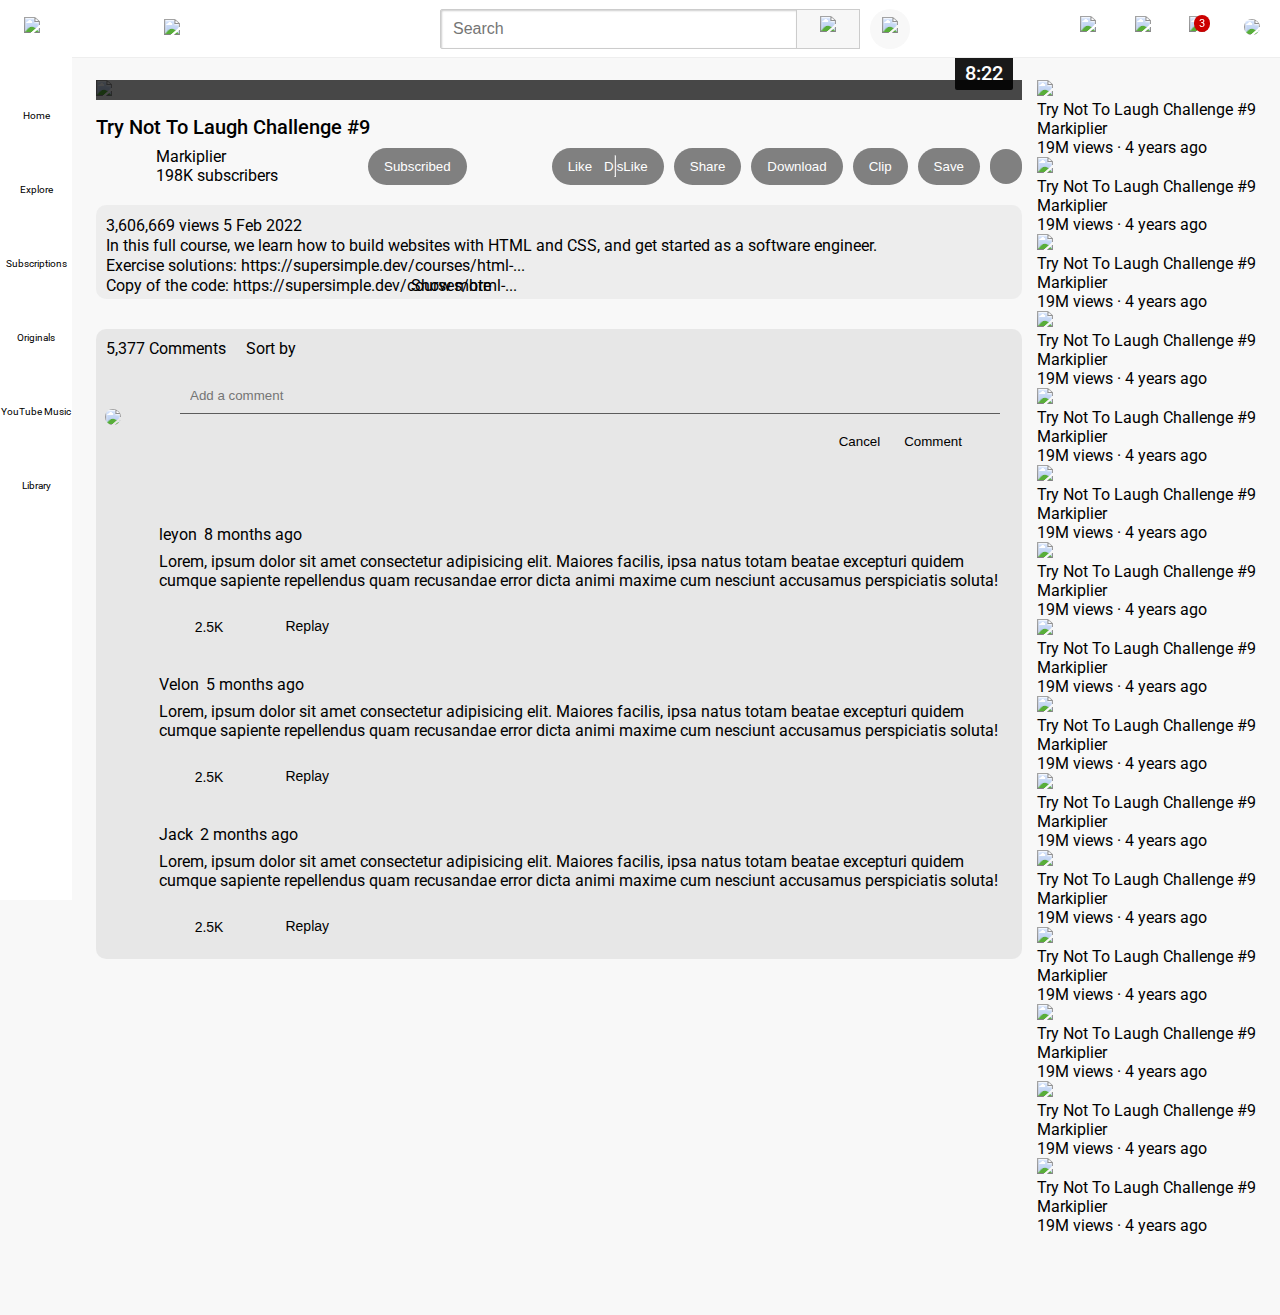
==== video_page.html @ d3996121 "Update video_page.html" ====
<!DOCTYPE html>
<html lang="en">
<head>
    <meta charset="UTF-8">
    <meta http-equiv="X-UA-Compatible" content="IE=edge">
    <meta name="viewport" content="width=device-width, initial-scale=1.0">
    <title>Video Page</title>
    <link rel="preconnect" href="https://fonts.googleapis.com">
    <link rel="preconnect" href="https://fonts.gstatic.com" crossorigin>
    <link href="https://fonts.googleapis.com/css2?family=Indie+Flower&family=Roboto:ital,wght@0,400;0,500;1,700&display=swap" 
    rel="stylesheet">
    <link rel="stylesheet" href="styles/header.css">
    <link rel="stylesheet" href="styles/general.css">
    <link rel="stylesheet" href="styles/sidebar.css">
    <link rel="stylesheet" href="styles/videopage.css">
    <link rel="stylesheet" href="styles/videoPageComments.css">
    <link rel="stylesheet" href="styles/videoPagerightSection.css">
    <link rel="stylesheet" href="https://cdnjs.cloudflare.com/ajax/libs/font-awesome/6.3.0/css/all.min.css" integrity="sha512-SzlrxWUlpfuzQ+pcUCosxcglQRNAq/DZjVsC0lE40xsADsfeQoEypE+enwcOiGjk/bSuGGKHEyjSoQ1zVisanQ=="
     crossorigin="anonymous" referrerpolicy="no-referrer" />

</head>
<body>
        <!-- start header -->
        <header class="header">
            <div class="right-section">
                <img class="hamburger-menu" src="icons/hamburger-menu.svg">
                <a href="youtube.html"><img class="youtube-logo" src="icons/youtube-logo.svg"></a>
            </div>
            <div class="middel-section">
                <input class="search-bar" type="text" placeholder="Search">
            <button class="search-btn">
                <img class="search-icon" src="icons/search.svg">
            <div class="tooltip">Search</div>
            </button>
            <button class="voice-search-btn"><img class="voice-search-icon" src="icons/voice-search-icon.svg">
                <div class="tooltip">Search with your voice</div>
            </button>
            </div>
            <div class="right-section">
                <div class="upload-icon-container">
                    <img class="upload-icon" src="icons/upload.svg">
                    <div class="tooltip">Create</div>
                </div>
                <div class="youtube-apps-icon-container">
                    <img class="youtube-apps-icon" src="icons/youtube-apps.svg">
                    <div class="tooltip">YouTube apps</div>
                </div>
                <div class="notifications-icon-container">
                    <img class="notifications-icon" src="icons/notifications.svg">
                    <div class="tooltip">Notifications</div>
                    <div class="notifications-count">3</div>
                </div>
                <div class="current-user-picture-container">
                    <img class="current-user-picture" src="channel-pictures/my-channel.jpeg">
                </div>
            </div>
    
        </header>
        <!-- end header -->
    
        <!-- start sidebar nav-->
        <nav class="sidebar">
            <div class="sidebar-link">
                <img src="icons/home.svg" alt="">
                <div>Home</div>
            </div>
            <div class="sidebar-link">
                <img src="icons/explore.svg" alt="">
                <div>Explore</div>
    
            </div>
            <div class="sidebar-link">
                <img src="icons/subscriptions.svg" alt="">
                <div>Subscriptions</div>
    
            </div>
            <div class="sidebar-link">
                <img src="icons/originals.svg" alt="">
                <div>Originals</div>
    
            </div>
            <div class="sidebar-link">
                <img src="icons/youtube-music.svg" alt="">
                <div>YouTube Music</div>
    
            </div>
            <div class="sidebar-link">
                <img src="icons/library.svg" alt="">
                <div>Library</div>
    
            </div>
        </nav>
        <!-- end sidebar nav -->
    
    <!-- Main section -->
      <main>
          <section class="video-flex">
            <div class="video-view">
                <div class="video-thumbnail-row">
                    <div class="thumbnail-pic">
                        <img class="video-thumbnail" src="thumbnails/thumbnail-2.webp">
                        <div class="video-play">
                            <i class="fa fa-play-circle"></i>
                        </div>
                    </div>
                    <div class="video-time">
                        8:22   
                    </div>
     
                </div>

                <div class="video-title">
                    Try Not To Laugh Challenge #9
                </div>
                <div class="container-channel-user">
                    <div class="video-info-flex">
                        <div class="channel-pic">
                            <img class="profile-pic" src="channel-pictures/channel-2.jpeg" alt="">
                        </div>
                        <div class="video-info">
                            <p class="channel-name">Markiplier</p>
                            <p class="video-author">198K subscribers</p>
                        </div>
                        <div class="subscribe-btn">
                            <button><i class="fa-solid fa-bell"></i> Subscribed</button>
                        </div>    
                    </div>
                    <div class="actions">
                        <div class="icon-like-dislike">
                            <button><i class="fa fa-thumbs-up" aria-hidden="true"></i> Like</button>
                            <hr class="line-top">
                            <button><i class="fa fa-thumbs-down" aria-hidden="true"></i> DisLike</button>
                        </div>
                       
                        <div class="icon-share">
                            <button><i class="fas fa-share"></i> Share</button>
                        </div>
                       
                        <div class="icon-download">
                            <button><i class="fas fa-download"></i> Download</button>
                        </div>
                        <div class="icon-clip">
                            <button><i class="fa fa-scissors"></i> Clip</button>
                        </div>
                        <div class="icon-save">
                            <button><i class="fas fa-bars"></i> Save</button>
                        </div>
                        <div class="icon-list">
                            <button><i class="fa-solid fa-ellipsis"></i> </button>
                        </div>
                       
                    </div>
                </div>

                <div class="video-description">
                   <p>3,606,669 views 5 Feb 2022</p> 
                   <p>
                    In this full course, we learn how to build websites with HTML and CSS, and get started as a software engineer.
                   </p>
                   <p>
                    Exercise solutions: https://supersimple.dev/courses/html-...
                   </p>
                   <p>
                    Copy of the code: https://supersimple.dev/courses/html-...
                   </p>
                   <p>
                    HTML and CSS reference: https://supersimple.dev/html
                   </p>
                   <div class="show-more"> 
                        Show more
                   </div>
                </div>


                <div class="comment-container">
                    <div class="top-section">
                        <p>5,377 Comments</p>
                        <p><i class="fa fa-bars"></i> Sort by</p>
                    </div>

                    <div class="main-section">
                        <div class="post-comment">
                            <div class="user-pic">
                                <img class="profile-pic-comment" src="channel-pictures/my-channel.jpeg">
                            </div>
                            <div class="input-comment">
                                <input class="text-input-comment" type="text" placeholder="Add a comment">
                                <div class="btn-below">
                                    <div>
                                        <i class="fa fa-smile"></i>
                                    </div>
                                    <div>
                                        <button class="btn-cancel-comment">Cancel</button>
                                        <button class="btn-post-comment">Comment</button>
                                    </div>
                                    
                                </div>
                            </div>
                        </div>
                    </div>

                    <div class="users-comment-container">
                        <div class="user-comment">
                            <div class="user-picture-comment">
                                    <img class="user-pic-comment" src="channel-pictures/channel-1.jpeg" alt="">
                            </div>
                            <div class="container-user-comment">
                                    <div class="user-account">
                                        <p>leyon</p>
                                        <p>8 months ago</p>
                                    
                                    </div>
                                    <div class="icon-list-comment">
                                        <i class="fa-solid fa-ellipsis-vertical"></i>
                                    </div>
                                    <div class="comment">
                                        <p>Lorem, ipsum dolor sit amet consectetur adipisicing elit. Maiores facilis, ipsa natus 
                            totam beatae excepturi quidem cumque sapiente repellendus quam recusandae error dicta animi maxime cum nesciunt accusamus perspiciatis soluta!</p>
                                    </div>
                                       <div>
                                        <div class="actions-comment">
                                            <div class="icon-like-dislike-comment">
                                                <button><i class="fa fa-thumbs-up" aria-hidden="true"></i> 2.5K</button>
                                                <button><i class="fa fa-thumbs-down" aria-hidden="true"></i></button>
                                            </div>
                                           
                                            <div class="icon-replay-comment">
                                                <button>Replay</button>
                                            </div>
                                           
                                        </div>
                                       </div>     
                         
                            </div>
                        </div>



                        <div class="user-comment">
                            <div class="user-picture-comment">
                                    <img class="user-pic-comment" src="channel-pictures/channel-4.jpeg" alt="">
                            </div>
                            <div class="container-user-comment">
                                    <div class="user-account">
                                        <p>Velon</p>
                                        <p>5 months ago</p>
                                    </div>
                                    <div class="icon-list-comment">
                                        <i class="fa-solid fa-ellipsis-vertical"></i>
                                    </div>
                                    <div class="comment">
                                        <p>Lorem, ipsum dolor sit amet consectetur adipisicing elit. Maiores facilis, ipsa natus 
                            totam beatae excepturi quidem cumque sapiente repellendus quam recusandae error dicta animi maxime cum nesciunt accusamus perspiciatis soluta!</p>
                                    </div>
                                       
                                        <div class="actions-comment">
                                            <div class="icon-like-dislike-comment">
                                                <button><i class="fa fa-thumbs-up" aria-hidden="true"></i> 2.5K</button>
                                                <button><i class="fa fa-thumbs-down" aria-hidden="true"></i></button>
                                            </div>
                                           
                                            <div class="icon-replay-comment">
                                                <button>Replay</button>
                                            </div>
                                           
                                        </div>
                                           
                                       
                            </div>
                        </div>





                        <div class="user-comment">
                            <div class="user-picture-comment">
                                    <img class="user-pic-comment" src="channel-pictures/channel-5.jpeg" alt="">
                            </div>
                            <div class="container-user-comment">
                                    <div class="user-account">
                                        <p>Jack</p>
                                        <p>2 months ago</p>
                                    </div>
                                    <div class="icon-list-comment">
                                        <i class="fa-solid fa-ellipsis-vertical"></i>
                                    </div>
                                    <div class="comment">
                                        <p>Lorem, ipsum dolor sit amet consectetur adipisicing elit. Maiores facilis, ipsa natus 
                            totam beatae excepturi quidem cumque sapiente repellendus quam recusandae error dicta animi maxime cum nesciunt accusamus perspiciatis soluta!</p>
                                    </div>
                                       <div>
                                        <div class="actions-comment">
                                            <div class="icon-like-dislike-comment">
                                                <button><i class="fa fa-thumbs-up" aria-hidden="true"></i> 2.5K</button>
                                                <button><i class="fa fa-thumbs-down" aria-hidden="true"></i></button>
                                            </div>
                                           
                                            <div class="icon-replay-comment">
                                                <button>Replay</button>
                                            </div>
                                           
                                        </div>
                                       </div>     
                         
                            </div>
                        </div>
                    </div>

                </div>






            </div>

            <!-- right Section -->
            <div class="right-section-video">
                <div class="row">
                    <div class="thumbnails-video">
                        <img src="thumbnails/thumbnail-1.webp" >
                    </div>
                    <div class="video-info-right">
                        <p class="video-title-right">Try Not To Laugh Challenge #9</p>
                        <p class="video-author-right">Markiplier</p>
                        <p class="video-stats-right">19M views &#183 4 years ago</p>
                    </div>
                    <div class="icon-right">
                        <i class="fa-solid fa-ellipsis-vertical"></i>
                    </div>
                </div>

                <div class="row">
                    <div class="thumbnails-video">
                        <img src="thumbnails/thumbnail-2.webp" >
                    </div>
                    <div class="video-info-right">
                        <p class="video-title-right">Try Not To Laugh Challenge #9</p>
                        <p class="video-author-right">Markiplier</p>
                        <p class="video-stats-right">19M views &#183 4 years ago</p>
                    </div>
                    <div class="icon-right">
                        <i class="fa-solid fa-ellipsis-vertical"></i>
                    </div>
                </div>

                <div class="row">
                    <div class="thumbnails-video">
                        <img src="thumbnails/thumbnail-5.webp" >
                    </div>
                    <div class="video-info-right">
                        <p class="video-title-right">Try Not To Laugh Challenge #9</p>
                        <p class="video-author-right">Markiplier</p>
                        <p class="video-stats-right">19M views &#183 4 years ago</p>
                    </div>
                    <div class="icon-right">
                        <i class="fa-solid fa-ellipsis-vertical"></i>
                    </div>
                </div>


                <div class="row">
                    <div class="thumbnails-video">
                        <img src="thumbnails/thumbnail-4.webp" >
                    </div>
                    <div class="video-info-right">
                        <p class="video-title-right">Try Not To Laugh Challenge #9</p>
                        <p class="video-author-right">Markiplier</p>
                        <p class="video-stats-right">19M views &#183 4 years ago</p>
                    </div>
                    <div class="icon-right">
                        <i class="fa-solid fa-ellipsis-vertical"></i>
                    </div>
                </div>

                <div class="row">
                    <div class="thumbnails-video">
                        <img src="thumbnails/thumbnail-6.webp" >
                    </div>
                    <div class="video-info-right">
                        <p class="video-title-right">Try Not To Laugh Challenge #9</p>
                        <p class="video-author-right">Markiplier</p>
                        <p class="video-stats-right">19M views &#183 4 years ago</p>
                    </div>
                    <div class="icon-right">
                        <i class="fa-solid fa-ellipsis-vertical"></i>
                    </div>
                </div>

                <div class="row">
                    <div class="thumbnails-video">
                        <img src="thumbnails/thumbnail-2.webp" >
                    </div>
                    <div class="video-info-right">
                        <p class="video-title-right">Try Not To Laugh Challenge #9</p>
                        <p class="video-author-right">Markiplier</p>
                        <p class="video-stats-right">19M views &#183 4 years ago</p>
                    </div>
                    <div class="icon-right">
                        <i class="fa-solid fa-ellipsis-vertical"></i>
                    </div>
                </div>
                <div class="row">
                    <div class="thumbnails-video">
                        <img src="thumbnails/thumbnail-4.webp" >
                    </div>
                    <div class="video-info-right">
                        <p class="video-title-right">Try Not To Laugh Challenge #9</p>
                        <p class="video-author-right">Markiplier</p>
                        <p class="video-stats-right">19M views &#183 4 years ago</p>
                    </div>
                    <div class="icon-right">
                        <i class="fa-solid fa-ellipsis-vertical"></i>
                    </div>
                </div>

                <div class="row">
                    <div class="thumbnails-video">
                        <img src="thumbnails/thumbnail-2.webp" >
                    </div>
                    <div class="video-info-right">
                        <p class="video-title-right">Try Not To Laugh Challenge #9</p>
                        <p class="video-author-right">Markiplier</p>
                        <p class="video-stats-right">19M views &#183 4 years ago</p>
                    </div>
                    <div class="icon-right">
                        <i class="fa-solid fa-ellipsis-vertical"></i>
                    </div>
                </div>

                <div class="row">
                    <div class="thumbnails-video">
                        <img src="thumbnails/thumbnail-6.webp" >
                    </div>
                    <div class="video-info-right">
                        <p class="video-title-right">Try Not To Laugh Challenge #9</p>
                        <p class="video-author-right">Markiplier</p>
                        <p class="video-stats-right">19M views &#183 4 years ago</p>
                    </div>
                    <div class="icon-right">
                        <i class="fa-solid fa-ellipsis-vertical"></i>
                    </div>
                </div>
                <div class="row">
                    <div class="thumbnails-video">
                        <img src="thumbnails/thumbnail-1.webp" >
                    </div>
                    <div class="video-info-right">
                        <p class="video-title-right">Try Not To Laugh Challenge #9</p>
                        <p class="video-author-right">Markiplier</p>
                        <p class="video-stats-right">19M views &#183 4 years ago</p>
                    </div>
                    <div class="icon-right">
                        <i class="fa-solid fa-ellipsis-vertical"></i>
                    </div>
                </div>

                <div class="row">
                    <div class="thumbnails-video">
                        <img src="thumbnails/thumbnail-2.webp" >
                    </div>
                    <div class="video-info-right">
                        <p class="video-title-right">Try Not To Laugh Challenge #9</p>
                        <p class="video-author-right">Markiplier</p>
                        <p class="video-stats-right">19M views &#183 4 years ago</p>
                    </div>
                    <div class="icon-right">
                        <i class="fa-solid fa-ellipsis-vertical"></i>
                    </div>
                </div>

                <div class="row">
                    <div class="thumbnails-video">
                        <img src="thumbnails/thumbnail-4.webp" >
                    </div>
                    <div class="video-info-right">
                        <p class="video-title-right">Try Not To Laugh Challenge #9</p>
                        <p class="video-author-right">Markiplier</p>
                        <p class="video-stats-right">19M views &#183 4 years ago</p>
                    </div>
                    <div class="icon-right">
                        <i class="fa-solid fa-ellipsis-vertical"></i>
                    </div>
                </div>
                <div class="row">
                    <div class="thumbnails-video">
                        <img src="thumbnails/thumbnail-1.webp" >
                    </div>
                    <div class="video-info-right">
                        <p class="video-title-right">Try Not To Laugh Challenge #9</p>
                        <p class="video-author-right">Markiplier</p>
                        <p class="video-stats-right">19M views &#183 4 years ago</p>
                    </div>
                    <div class="icon-right">
                        <i class="fa-solid fa-ellipsis-vertical"></i>
                    </div>
                </div>

                <div class="row">
                    <div class="thumbnails-video">
                        <img src="thumbnails/thumbnail-2.webp" >
                    </div>
                    <div class="video-info-right">
                        <p class="video-title-right">Try Not To Laugh Challenge #9</p>
                        <p class="video-author-right">Markiplier</p>
                        <p class="video-stats-right">19M views &#183 4 years ago</p>
                    </div>
                    <div class="icon-right">
                        <i class="fa-solid fa-ellipsis-vertical"></i>
                    </div>
                </div>

                <div class="row">
                    <div class="thumbnails-video">
                        <img src="thumbnails/thumbnail-6.webp" >
                    </div>
                    <div class="video-info-right">
                        <p class="video-title-right">Try Not To Laugh Challenge #9</p>
                        <p class="video-author-right">Markiplier</p>
                        <p class="video-stats-right">19M views &#183 4 years ago</p>
                    </div>
                    <div class="icon-right">
                        <i class="fa-solid fa-ellipsis-vertical"></i>
                    </div>
                </div>


            </div>
    
            </section>
      </main>
</body>
</html>
---- styles/header.css ----
.header{
    display: flex;
    flex-direction: row;
    justify-content: space-between;
    height: 57px;
    position: fixed;
    top: 0;
    left: 0;
    right: 0;
    background-color: white;
    border-bottom-width: 1px;
    border-bottom-style:solid;
    border-bottom-color:#eeeeee;
    z-index: 100;
}

.left-section{
    display: flex;
    align-items: center;
}

.middel-section{
  flex: 1; 
  margin-left: 70px;
  max-width: 470px;
  display: flex;
  align-items: center;
}

.search-bar{
  flex: 1;
  height: 36px;
  width: 0;
  padding-left: 12px;
  font-size: 16px;
  border: 1px solid #cccccc;
  border-top-left-radius: 2px;
  border-bottom-left-radius: 2px;
  box-shadow: inset 1px 1px 2px rgba(0, 0, 0, 0.2);
}
.search-bar:focus{
    outline: 1px solid #87acfa;
}
.search-bar::placeholder{
    font-size: 16px;
}
.search-icon{
    height: 26px; 
}

.search-btn{
    background-color: #f7f7f7;
    border: 1px solid #cccccc;
    height: 40px;
    width: 64px;
    margin-left: -1px;
    margin-right: 10px;
    cursor: pointer;
}


.search-btn,
.voice-search-btn,
.upload-icon-container,
.youtube-apps-icon-container,
.notifications-icon-container{
    display: flex;
    justify-content: center;
    align-items: center;
    position: relative;
    cursor: pointer;
}
.search-btn .tooltip,
.voice-search-btn .tooltip,
.upload-icon-container .tooltip,
.youtube-apps-icon-container .tooltip,
.notifications-icon-container .tooltip{
    position: absolute;
    background-color: gray;
    color: #fff;
    padding: 4px 8px;
    bottom: -30px;
    border-radius: 1px;
    font-size: 12px;
    opacity: 0;
    transition:  opacity 0.15s;
    pointer-events: none;
    white-space: nowrap;
}

.search-btn:hover .tooltip,.voice-search-btn:hover .tooltip,
.upload-icon-container:hover .tooltip,
.youtube-apps-icon-container:hover .tooltip,
.notifications-icon-container:hover .tooltip
{
    opacity: 1;
}

.voice-search-btn{
    height: 40px;
    width: 40px;
    border-radius: 20px;
    border: none;
    background-color: #f8f8f8;
    cursor: pointer;
}

.voice-search-icon{
    height: 24px;
}

.right-section{
    display: flex;
    align-items: center;
    justify-content: space-between;
    width: 180px;
    margin-right: 20px;
    flex-shrink: 0;
}

.hamburger-menu{
    height: 24px;
    margin-left: 24px;
    margin-right: 24px;
    cursor: pointer;
}
.youtube-logo{
    height: 20px;
    cursor: pointer;
}

.upload-icon{
    height: 25px;
}

.youtube-apps-icon{
    height: 25px;
}

.notifications-icon{
    height: 25px;
}

.notifications-icon-container{
    position: relative;
    cursor: pointer;
}

.notifications-count{
position: absolute;
top: -1px;
right: -5px;
background-color:#cc0000;
color: white;
font-size: 11px;
padding: 2px 5px;
border-radius: 10px;
}

.current-user-picture{
    height: 32px;
    border-radius: 16px;
    cursor: pointer;
}
---- styles/general.css ----
p{  
    margin-top: 0;
    margin-bottom: 0;
}
body{
    font-family: 'Roboto' , 'Arial';
    margin: 0;
    /* padding-top: 80px;
    padding-left: 96px;
    padding-right: 24px;
    padding-bottom: 80px; */
    padding: 80px 24px 80px 96px;
    background-color: rgb(248, 248, 248);
   
}
a{
    text-decoration: none;
    color: #000;
}
---- styles/sidebar.css ----
.sidebar{
    position: fixed;
    top: 57px;
    left: 0;
    bottom: 0;
    background-color: rgb(255, 255, 255);
    width: 72px;
    z-index: 200;
    padding-top: 5px;
}

.sidebar-link{
    height: 74px;
    display: flex;
    justify-content: center;
    align-items: center;
    flex-direction: column;
    cursor: pointer;
}

.sidebar-link:hover{
    background-color: rgb(235, 235, 235);
}

.sidebar-link img{
    height: 28px;
    margin-bottom: 4px;
}

.sidebar-link div{
    font-size: 10px;
}
---- styles/videopage.css ----
.video-flex{
    display: flex;
    align-items: flex-start;
    gap: 15px;
}

.video-view{
   flex: 1;
}

.video-thumbnail-row {
    position: relative;
}

.thumbnail-pic{
    position: relative;
    
}

.video-thumbnail{
    width: 100%;
}

.container-channel-user{
    display: flex;
    align-items: center;
    justify-content: space-between;
}

.video-time{
    background-color: rgba(0, 0, 0, 0.9);
    color: white;
    position: absolute;
    bottom: 10px;
    right: 9px;
    font-size: 20px;
    font-weight: 500;
    padding: 5px 10px;
    border-radius: 2px;
}

.video-info-flex{
    display: flex;
    align-items: center;
    gap: 10px;
}

.video-title{
    margin-top: 17px;
    font-size: 20px;
    font-weight: 500;
    line-height: 20px;
    margin-bottom: 10px;
}
.channel-pic{
    width: 50px;
}

.profile-pic{
    width: 100%;
    border-radius: 50%;
    cursor: pointer;
}

.video-info .channel-name{
    color: black;
}

.subscribe-btn{
    display: flex;
    align-items: center;
    margin-left: 80px;
    border-radius: 20px;
    background-color: gray;
    padding: 10px;
}

.subscribe-btn button{
    background: none;
    border: none;
    color: white;
    cursor: pointer;
}
.subscribe-btn:hover{
    background: rgba(0, 0, 0, 0.712);
}
.actions{
    display: flex;
    align-items: center;
    gap: 10px;
    position: relative;
}

.icon-like-dislike,
.icon-share,
.icon-download,
.icon-clip,
.icon-save,
.icon-list{
    display: flex;
    align-items: center;
    border-radius: 20px;
    background-color: gray;
    padding: 10px;
    
}

.actions button{
background: none;
color: white;
border: none;
cursor: pointer;
}

.line-top{
    position: absolute;
    height: 20px;
    left: 62px;
}

.icon-list{
 height: 15px;
}

.video-description{
    height: 74px;
    background-color: rgba(212, 212, 212,0.3);
    border-radius: 10px;
    margin-top: 20px;
    color: #000;
    padding: 10px;
    position: relative;
    overflow: hidden;
    cursor: pointer;
    flex: 1;
}

.video-description:hover{
    opacity: 0.7;
}

.video-description p{
margin-top: 1px;
}


.video-play{
    display: flex;
    align-items: center;
    justify-content: center;
    position: absolute;
    top: 0;
    left: 0;
    bottom: 0;
    right: 0;
    background-color: rgba(0, 0, 0, 0.712);
    font-size: 120px;
    cursor: pointer;
    color: rgb(199, 199, 199);
}

.show-more{
    display: inline-block;
    position: absolute;
    bottom: 4px;
    left:34%;
    cursor: pointer;

}
---- styles/videoPageComments.css ----
.comment-container{
    margin-top: 30px;
    display: flex;
    flex-direction: column;
    gap: 10px;
    background-color: rgb(231, 231, 231);
    color: black;
    border-radius: 10px;
    flex: 1;
}

.top-section{
    display: flex;
    gap: 20px;
    padding: 10px;
}

.post-comment{
display: flex;
align-items: center;
gap: 20px;
}
.user-pic{
    width: 55px;
    margin-left: 9px;
}

.user-picture-comment{
    vertical-align: top;
    width: 55px;
    margin-left: 9px;
    margin-top: 8px;
}


.profile-pic-comment{
    width: 100%;
    border-radius: 50%;
}
.input-comment{
    display: inline-block;
    flex: 1;
}

.input-comment input{
    padding: 10px;
    outline: none;
    border:none;
    background: none;
    width: 95%;
    color: black;
}

.input-comment .text-input-comment{
    border-bottom: 1px solid rgba(0, 0, 0, 0.6);
    transition: border-bottom 0.15s;
   
}
.input-comment input:focus{
    border-bottom: 1px solid #000000;
}

.btn-below{
    display: flex;
    justify-content: space-between;
    align-items: center;
    margin-top: 10px;
    margin-right: 50px;
}

.btn-below button{
    background: none;
    color: black;
    border: none;
    cursor: pointer;
    padding: 10px;
    border-radius: 20px;
}
.btn-below .btn-post-comment:hover{
background-color: rgba(0, 14, 92, 0.76);
}

.btn-below .btn-post-comment:active{
    background-color: rgba(0, 14, 92, 0.2);
}

.btn-below .btn-cancel-comment:active{
   background-color: rgba(92, 92, 92, 0.2);
}

.btn-below i{
    cursor: pointer;
    border-radius: 10px;
}

.btn-below i:hover{
    background-color: rgba(0, 0, 0, 0.76);
    color: white;
   
}

.btn-below button:hover{
   background-color: rgba(7, 7, 7, 0.3);
   color:#FFF;
}

.users-comment-container{
    margin-top: 50px;
    display: flex;
    flex-direction: column;
    gap: 10px;
}

.user-comment{
    display: flex;
    gap: 20px;
}
.comment{
    flex: 1;
    padding: 8px 0px;
}
.user-pic-comment{
    width: 100%;
    border-radius: 50%;
}
.container-user-comment{
    position: relative;
    margin-top: 1px;
    padding: 5px;
}
.user-account{
    display: flex;
    gap: 7px;
}

.actions-comment{
    display: flex;
    align-items: center;
    gap: 10px;
    border-radius: 20px;
    padding: 10px;
}
.actions-comment button{
background:transparent;
color: white;
border: none;
cursor: pointer;
font-size: 14px;
color: #000;
}
.actions-comment .fa.fa-thumbs-up,
.actions-comment .fa.fa-thumbs-down
{
    font-size: 15px;
    padding: 10px;
 
}

.icon-replay-comment button{
    font-size: 14px;
    padding: 10px;
}

.actions-comment .fa.fa-thumbs-up:hover,
.actions-comment .fa.fa-thumbs-down:hover,
.icon-replay-comment button:hover
{
    background-color: rgba(7, 7, 7, 0.3);
border-radius: 20px;
color: white;

}

.icon-list-comment{
    position: absolute;
    top: 2px;
    right: 15px;
    background:none;
    cursor: pointer;
}
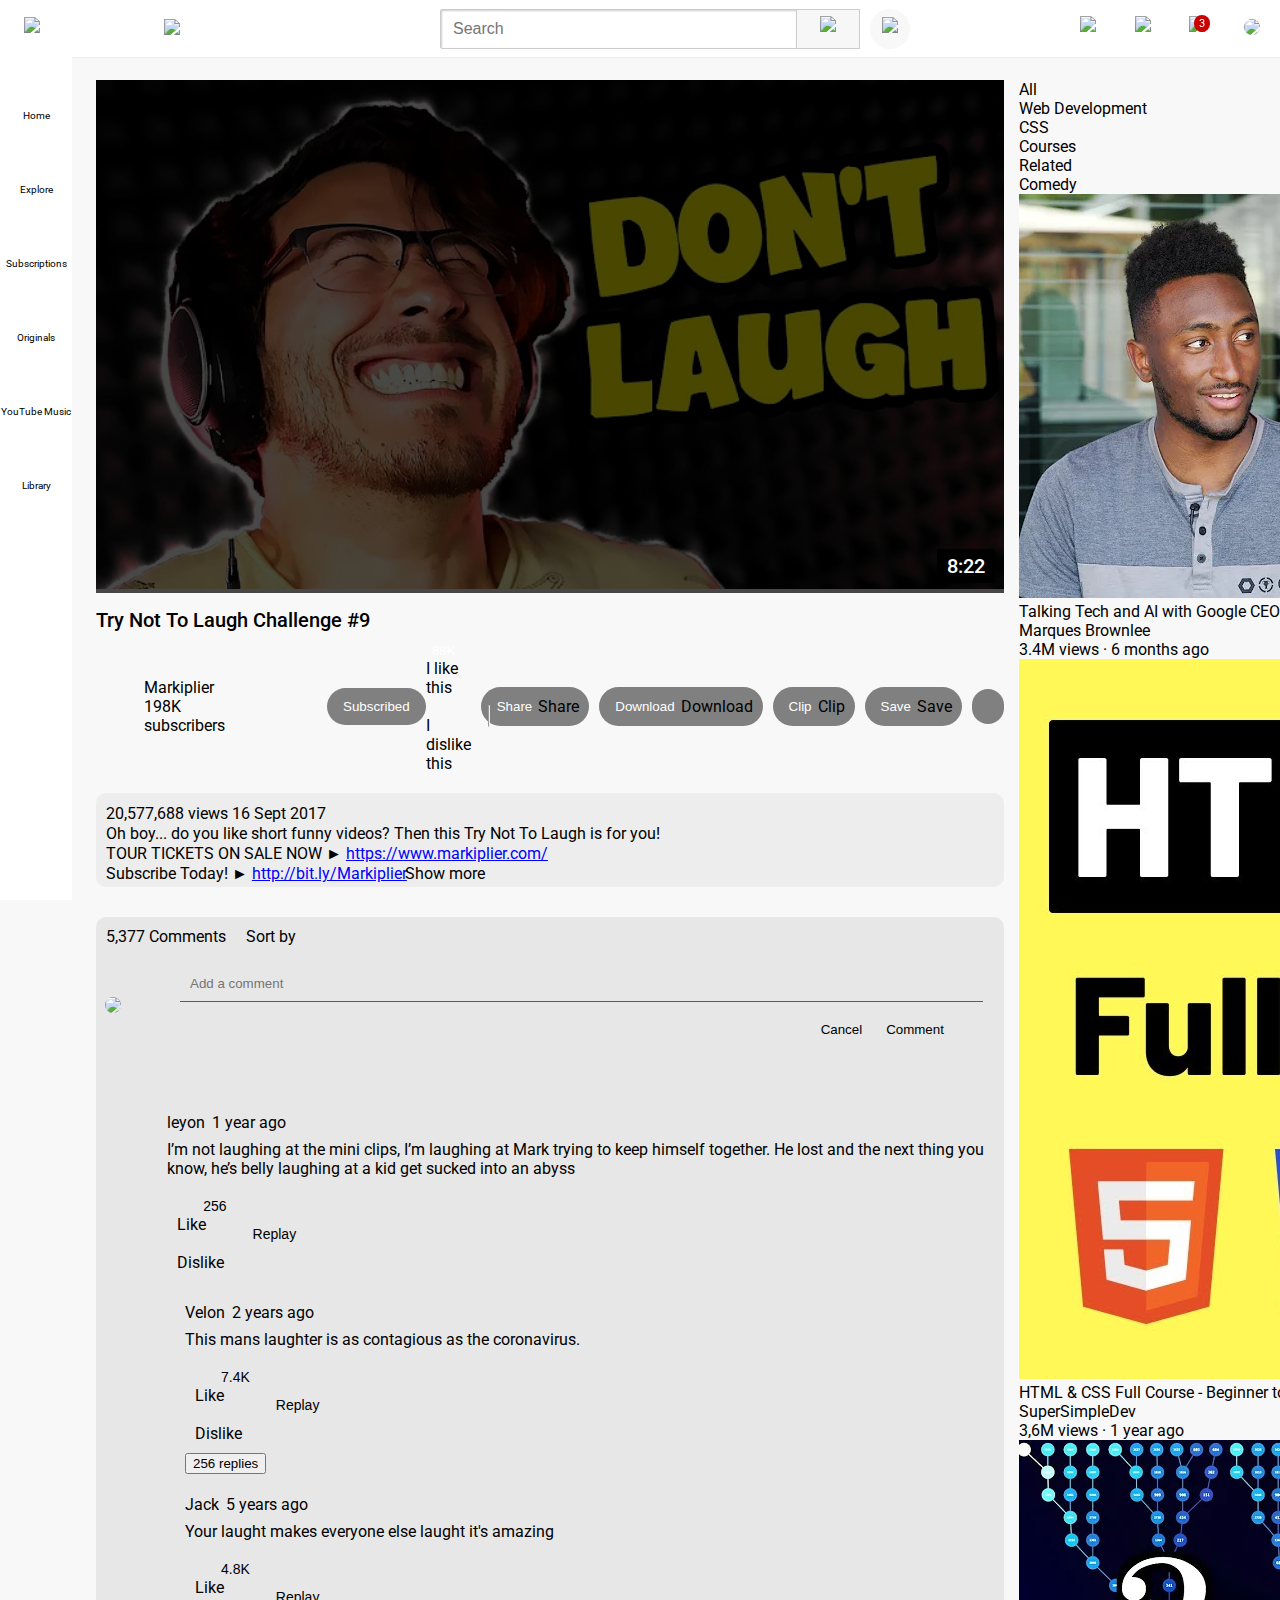
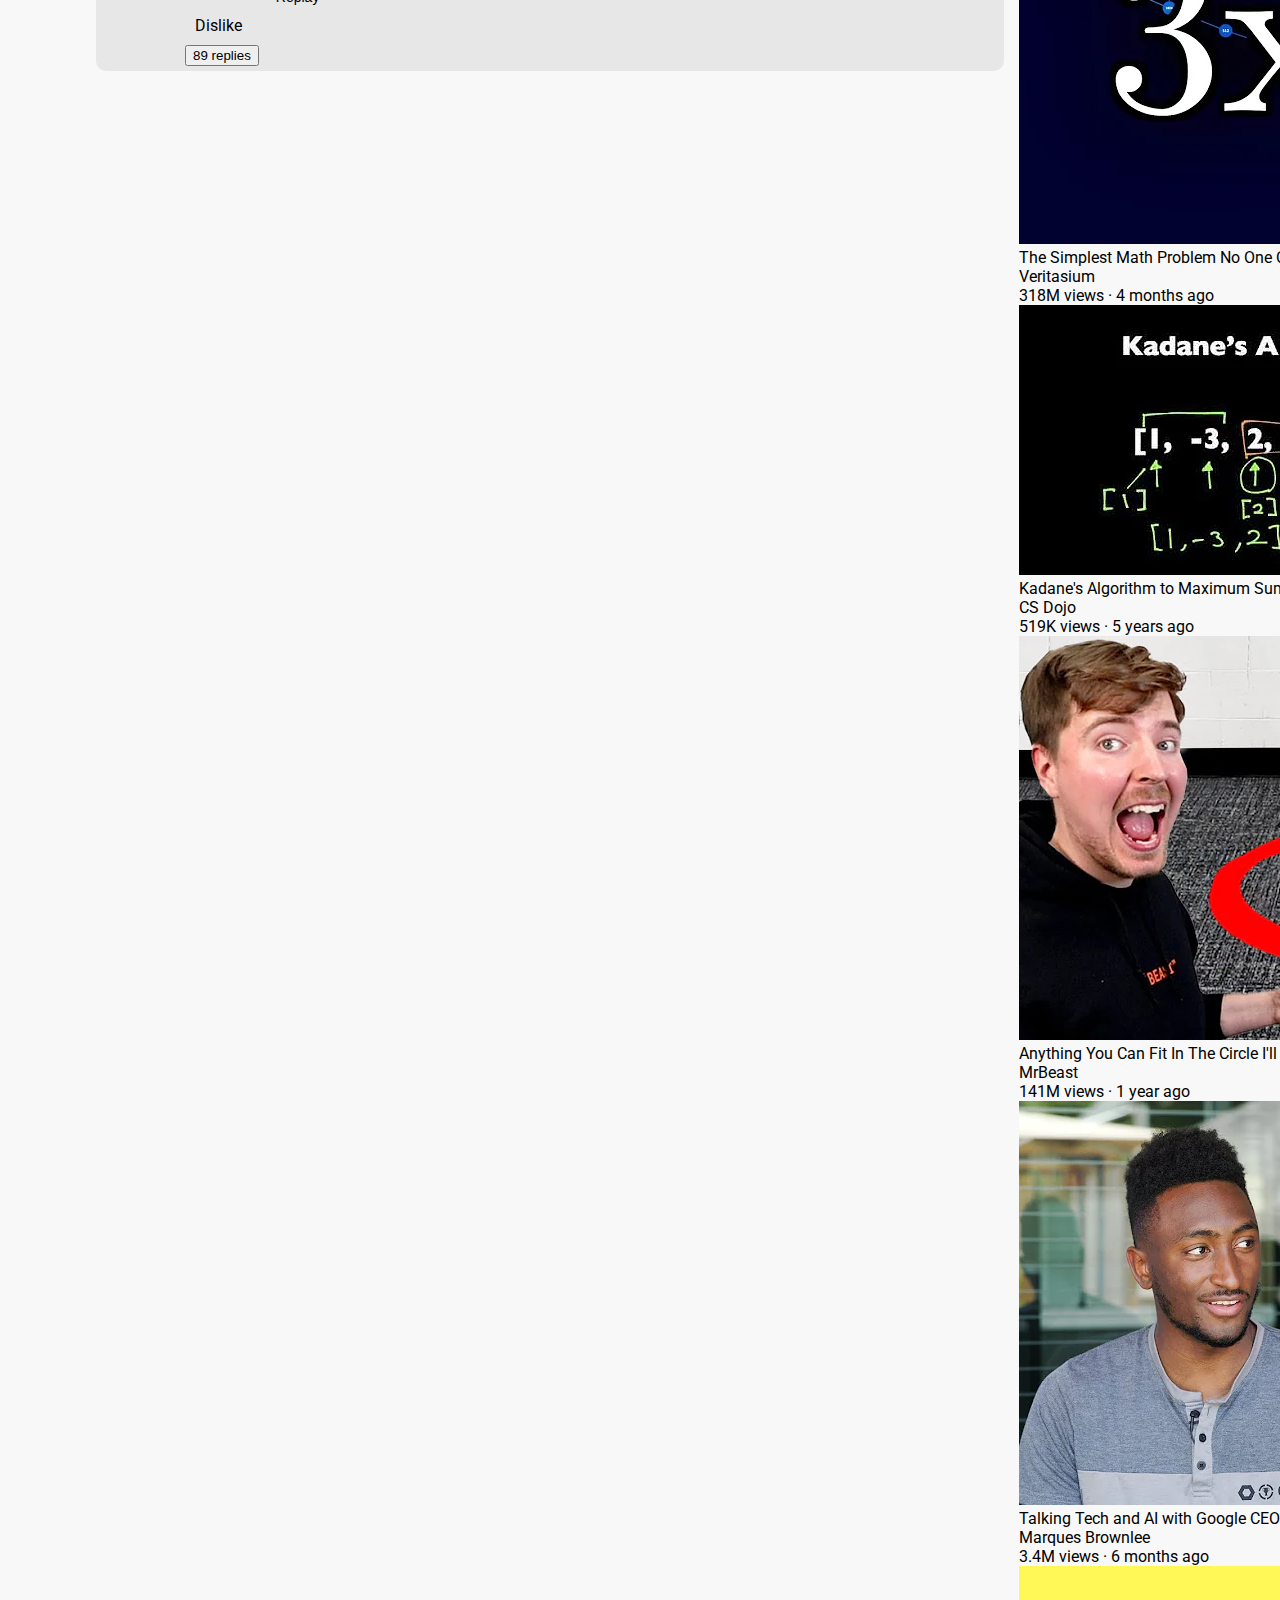
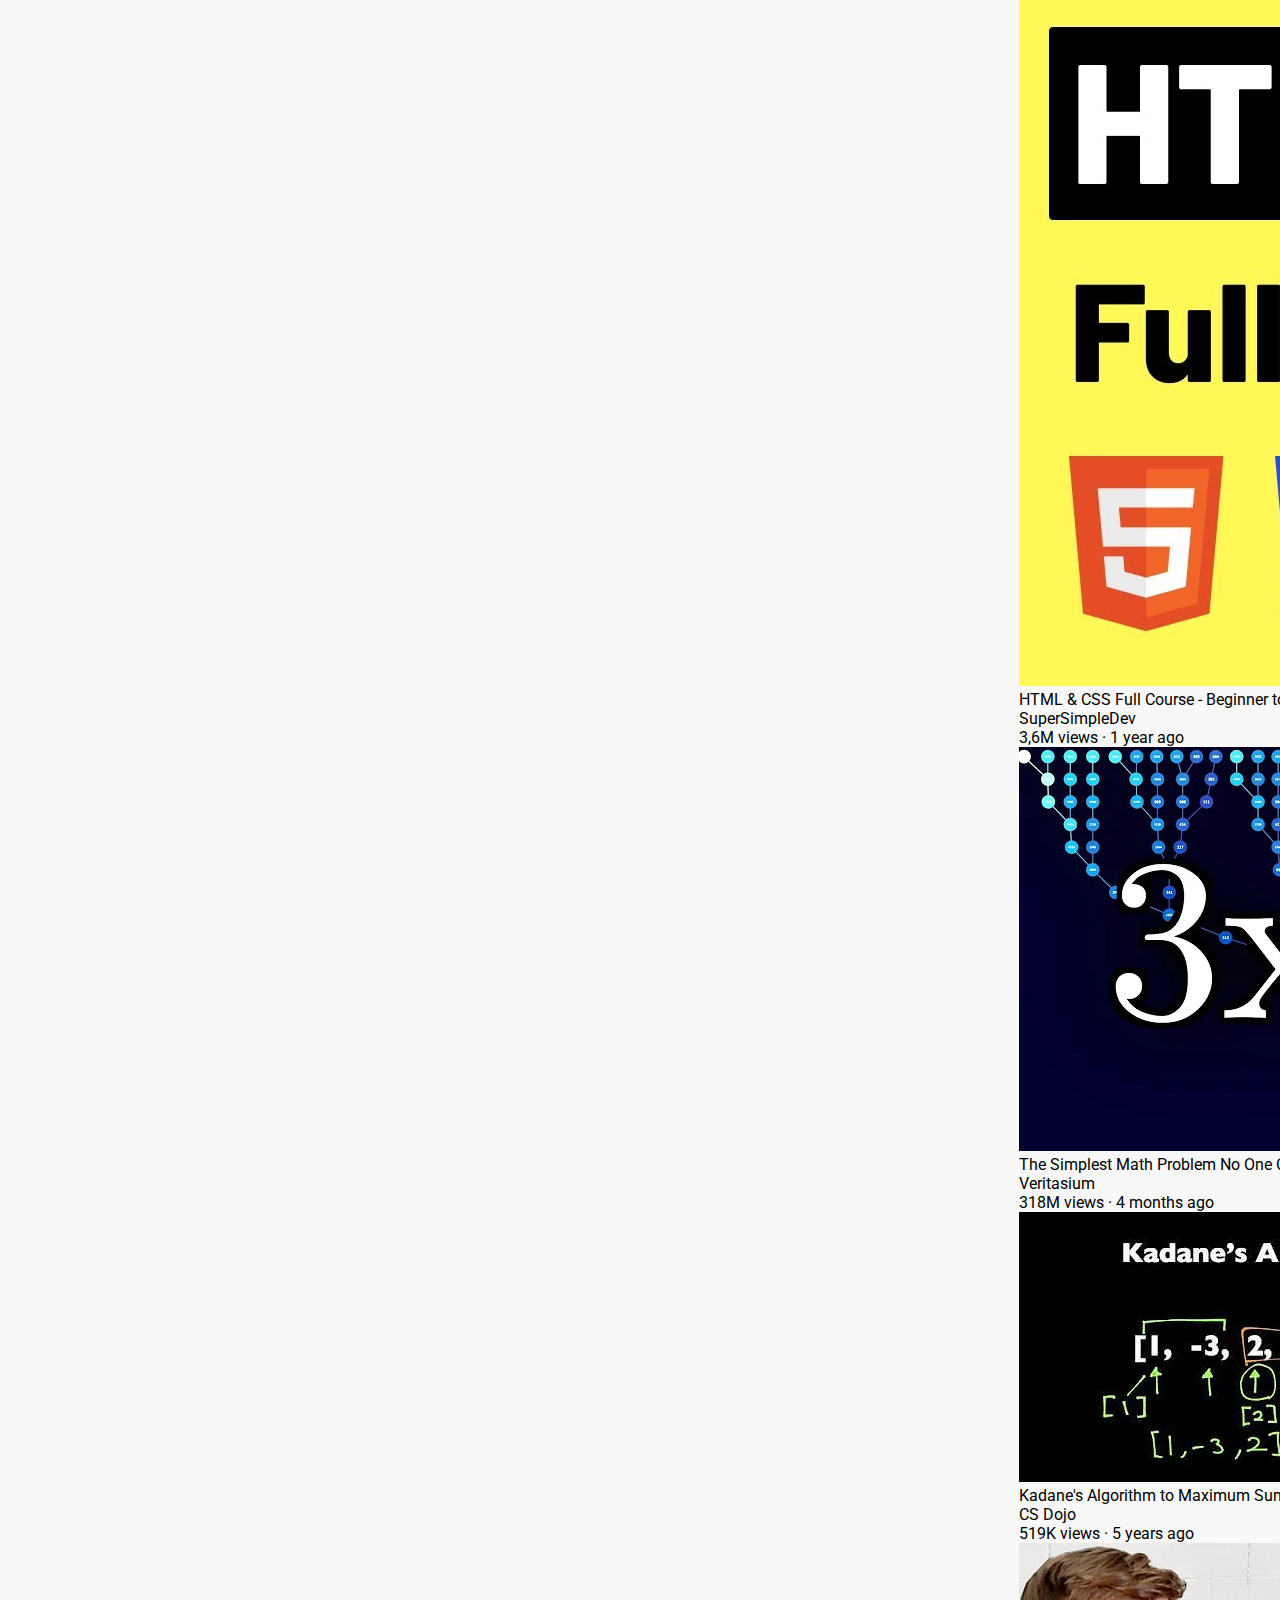
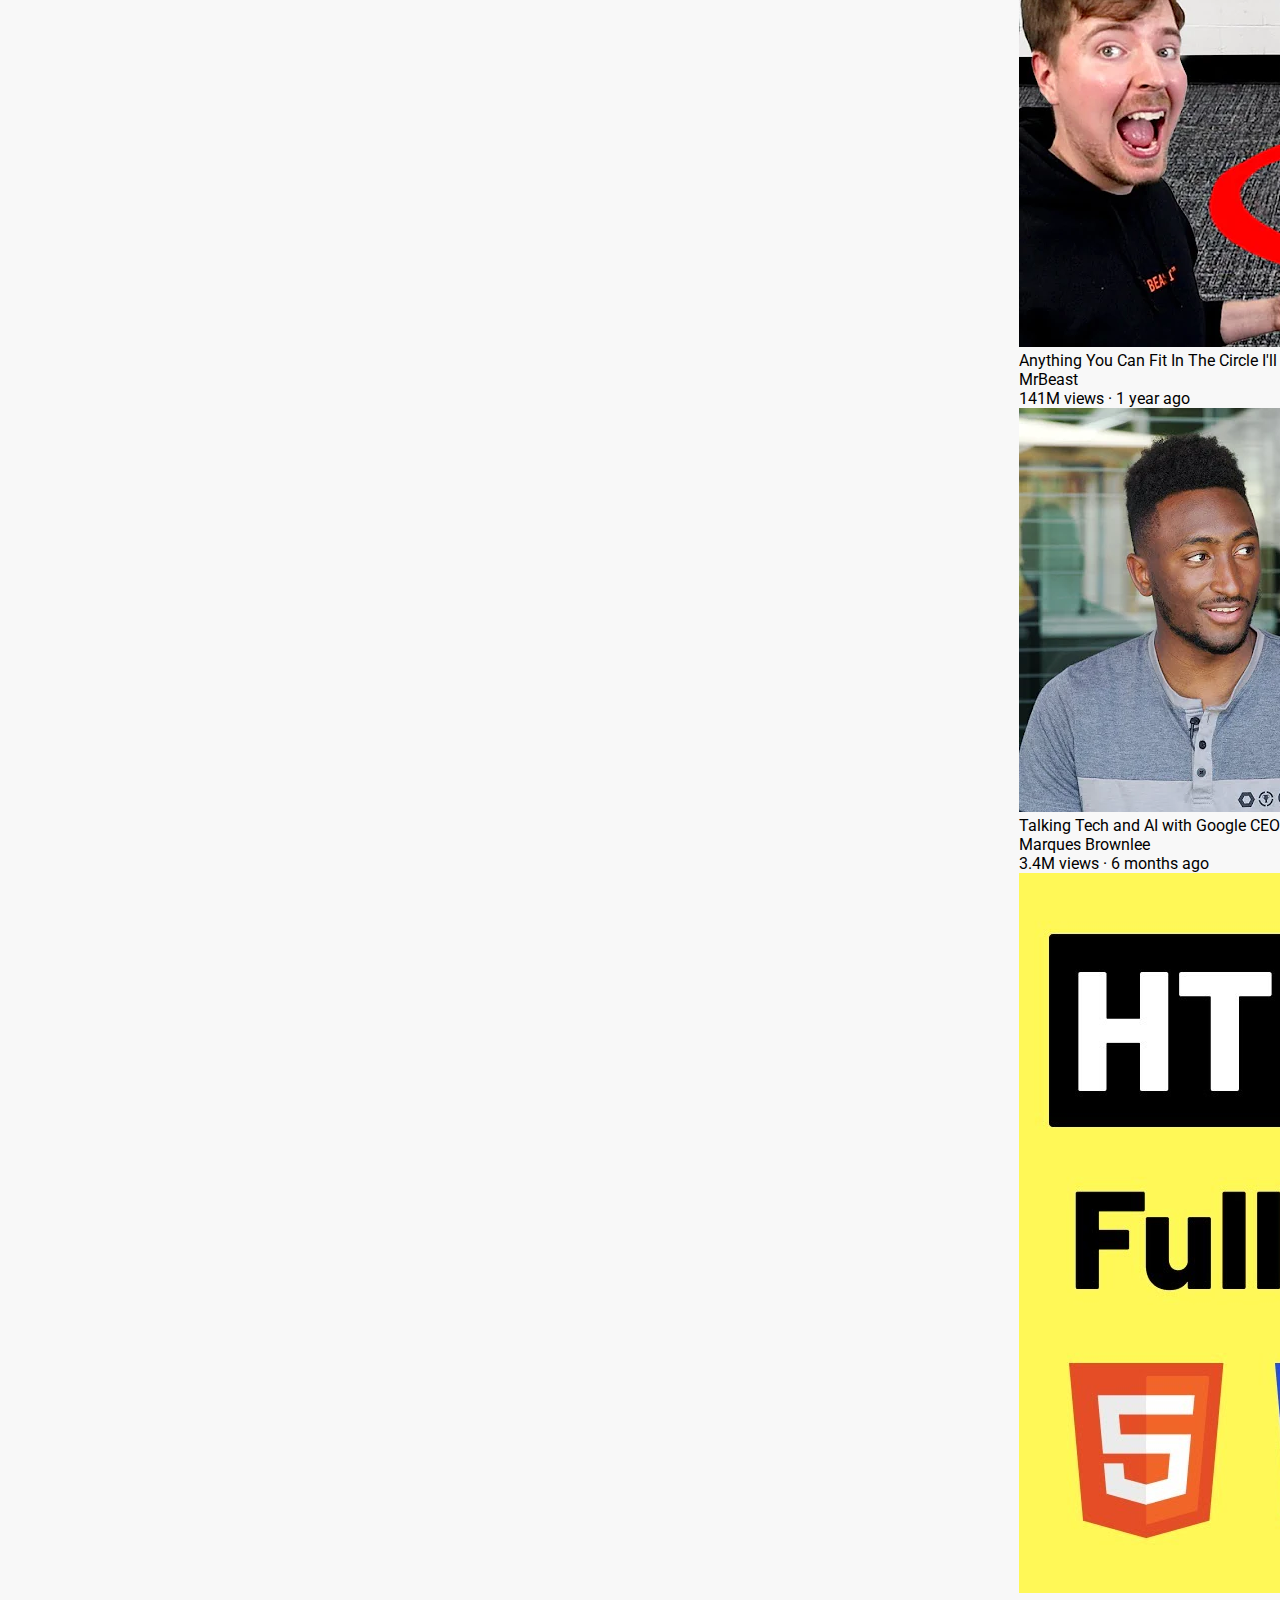
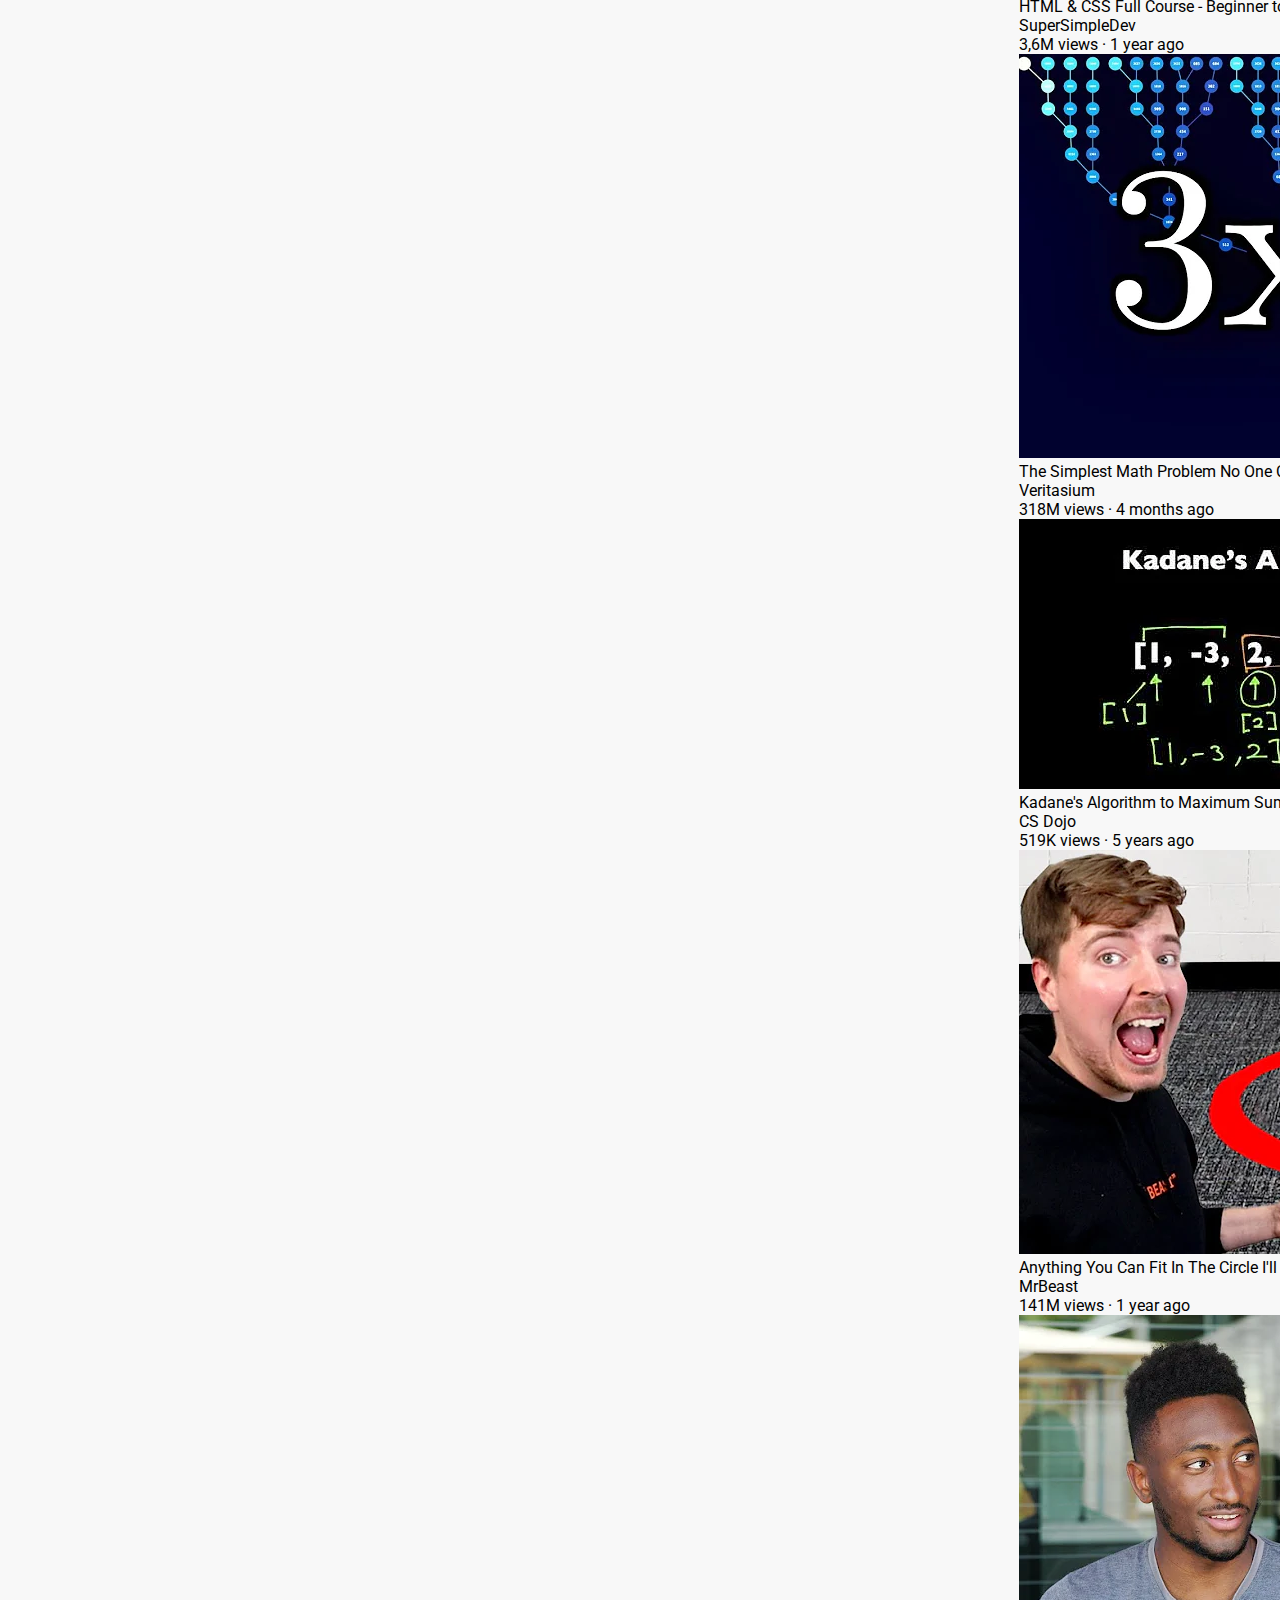
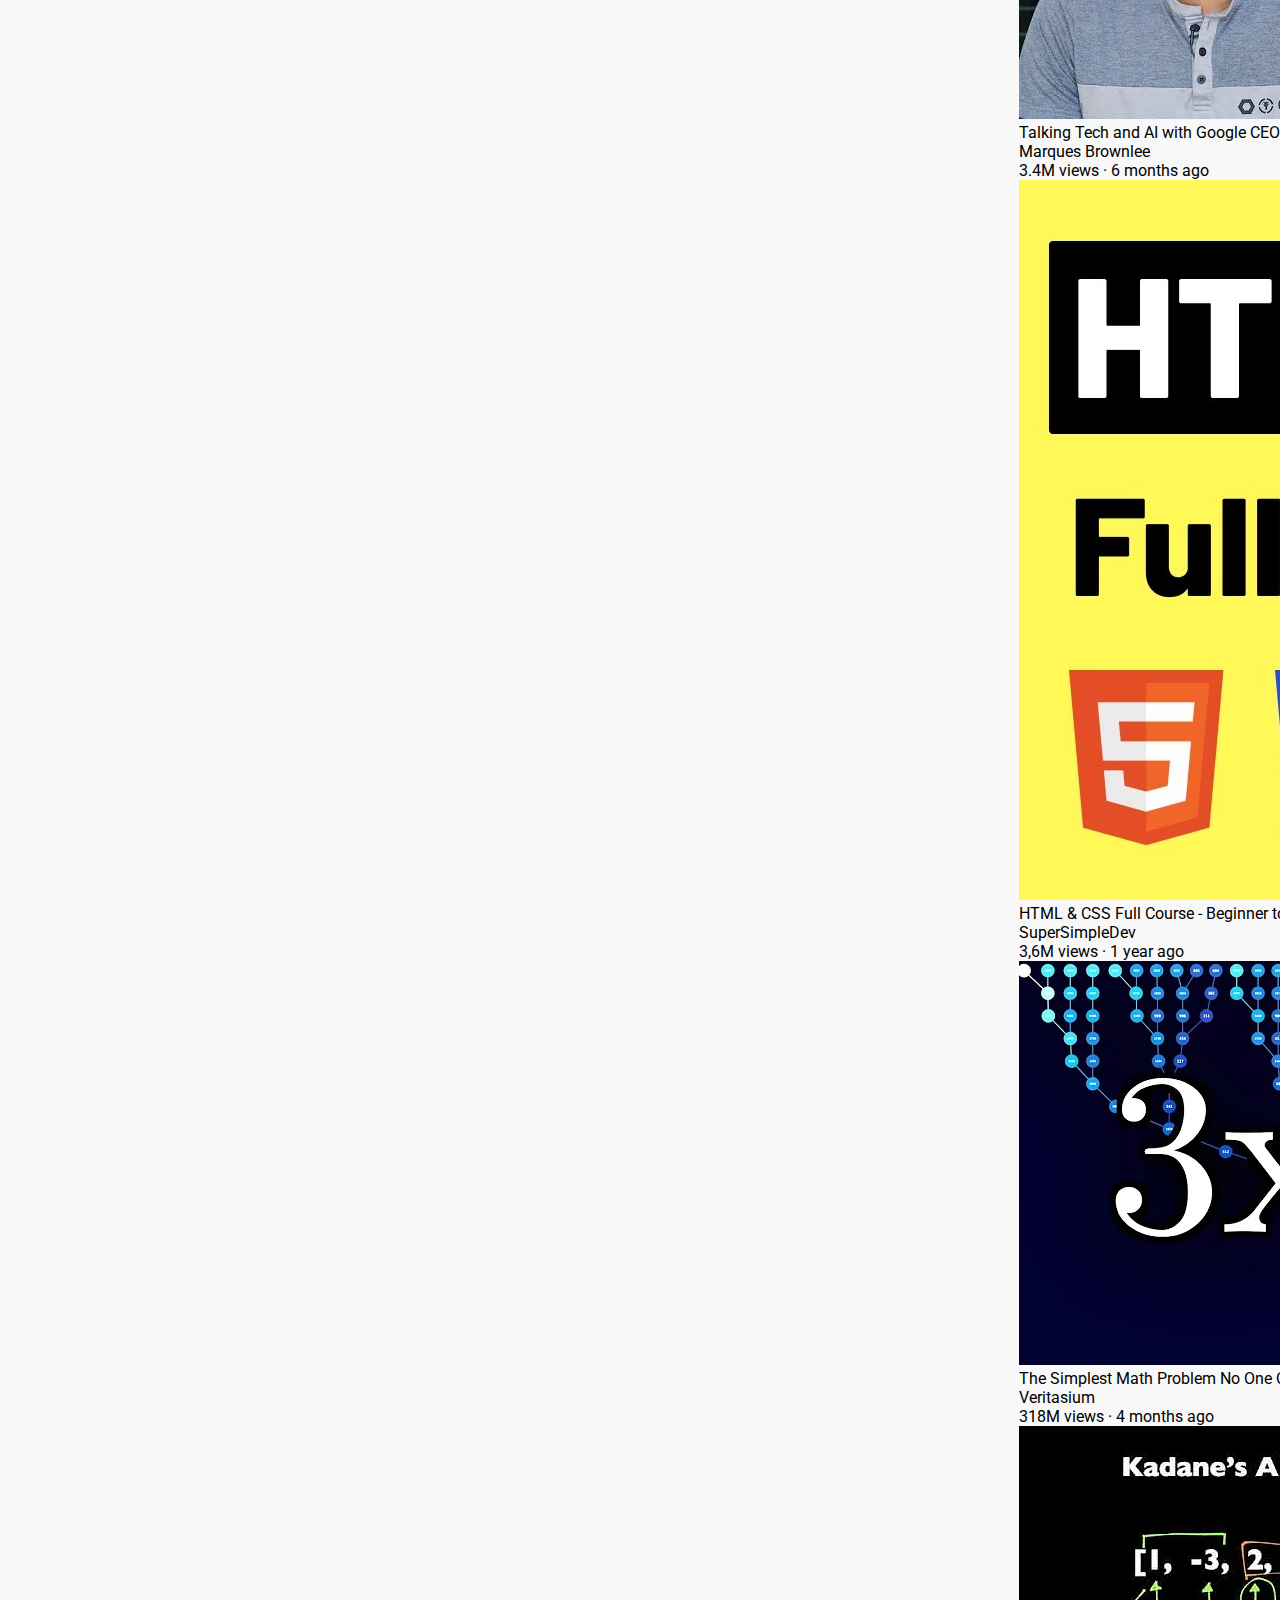
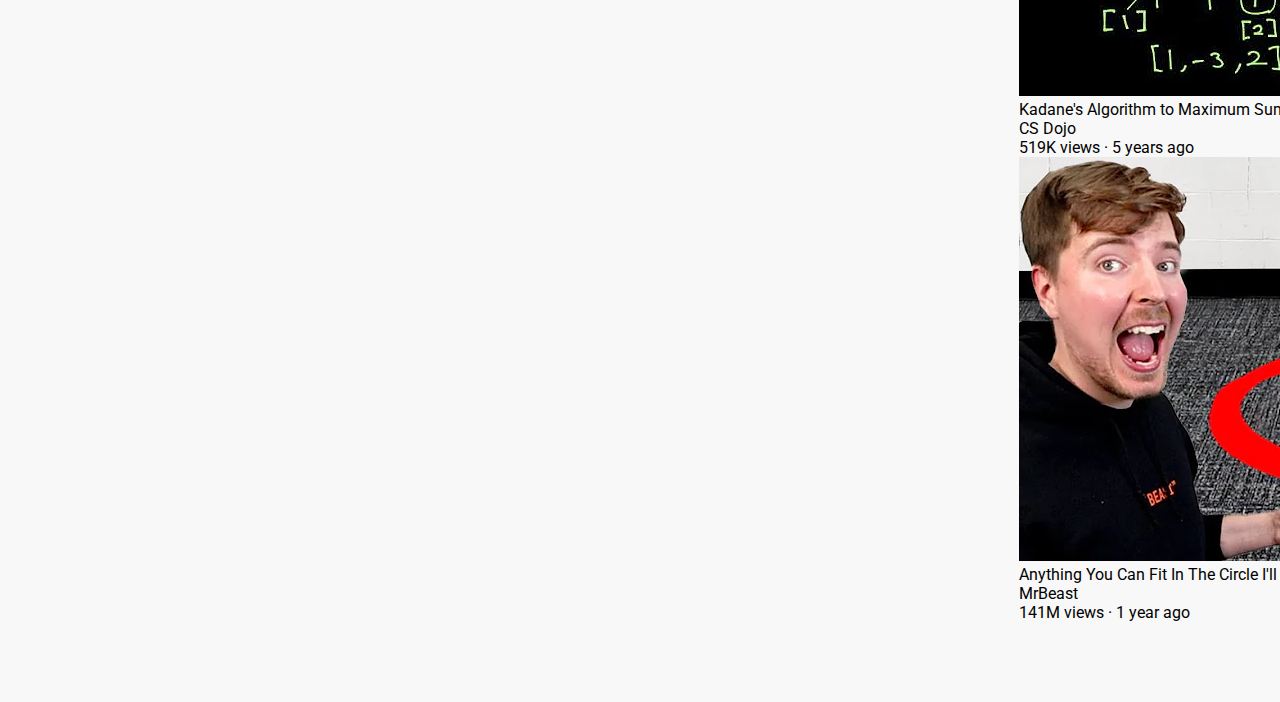
==== commit 3e6b35b6: "Update video_page.html" ====
--- a/video_page.html
+++ b/video_page.html
@@ -1,5 +1,6 @@
 <!DOCTYPE html>
 <html lang="en">
+
 <head>
     <meta charset="UTF-8">
     <meta http-equiv="X-UA-Compatible" content="IE=edge">
@@ -7,94 +8,97 @@
     <title>Video Page</title>
     <link rel="preconnect" href="https://fonts.googleapis.com">
     <link rel="preconnect" href="https://fonts.gstatic.com" crossorigin>
-    <link href="https://fonts.googleapis.com/css2?family=Indie+Flower&family=Roboto:ital,wght@0,400;0,500;1,700&display=swap" 
-    rel="stylesheet">
+    <link
+        href="https://fonts.googleapis.com/css2?family=Indie+Flower&family=Roboto:ital,wght@0,400;0,500;1,700&display=swap"
+        rel="stylesheet">
     <link rel="stylesheet" href="styles/header.css">
     <link rel="stylesheet" href="styles/general.css">
     <link rel="stylesheet" href="styles/sidebar.css">
     <link rel="stylesheet" href="styles/videopage.css">
     <link rel="stylesheet" href="styles/videoPageComments.css">
     <link rel="stylesheet" href="styles/videoPagerightSection.css">
-    <link rel="stylesheet" href="https://cdnjs.cloudflare.com/ajax/libs/font-awesome/6.3.0/css/all.min.css" integrity="sha512-SzlrxWUlpfuzQ+pcUCosxcglQRNAq/DZjVsC0lE40xsADsfeQoEypE+enwcOiGjk/bSuGGKHEyjSoQ1zVisanQ=="
-     crossorigin="anonymous" referrerpolicy="no-referrer" />
-
+    <link rel="stylesheet" href="https://cdnjs.cloudflare.com/ajax/libs/font-awesome/6.3.0/css/all.min.css"
+        integrity="sha512-SzlrxWUlpfuzQ+pcUCosxcglQRNAq/DZjVsC0lE40xsADsfeQoEypE+enwcOiGjk/bSuGGKHEyjSoQ1zVisanQ=="
+        crossorigin="anonymous" referrerpolicy="no-referrer" />
+        <link rel="stylesheet" href="https://kit.fontawesome.com/965d9d385a.css" crossorigin="anonymous">
 </head>
+
 <body>
-        <!-- start header -->
-        <header class="header">
-            <div class="right-section">
-                <img class="hamburger-menu" src="icons/hamburger-menu.svg">
-                <a href="youtube.html"><img class="youtube-logo" src="icons/youtube-logo.svg"></a>
-            </div>
-            <div class="middel-section">
-                <input class="search-bar" type="text" placeholder="Search">
+    <!-- start header -->
+    <header class="header">
+        <div class="right-section">
+            <img class="hamburger-menu" src="icons/hamburger-menu.svg">
+            <a href="index.html"><img class="youtube-logo" src="icons/youtube-logo.svg"></a>
+        </div>
+        <div class="middel-section">
+            <input class="search-bar" type="text" placeholder="Search">
             <button class="search-btn">
                 <img class="search-icon" src="icons/search.svg">
-            <div class="tooltip">Search</div>
+                <div class="tooltip">Search</div>
             </button>
             <button class="voice-search-btn"><img class="voice-search-icon" src="icons/voice-search-icon.svg">
                 <div class="tooltip">Search with your voice</div>
             </button>
+        </div>
+        <div class="right-section">
+            <div class="upload-icon-container">
+                <img class="upload-icon" src="icons/upload.svg">
+                <div class="tooltip">Create</div>
             </div>
-            <div class="right-section">
-                <div class="upload-icon-container">
-                    <img class="upload-icon" src="icons/upload.svg">
-                    <div class="tooltip">Create</div>
-                </div>
-                <div class="youtube-apps-icon-container">
-                    <img class="youtube-apps-icon" src="icons/youtube-apps.svg">
-                    <div class="tooltip">YouTube apps</div>
-                </div>
-                <div class="notifications-icon-container">
-                    <img class="notifications-icon" src="icons/notifications.svg">
-                    <div class="tooltip">Notifications</div>
-                    <div class="notifications-count">3</div>
-                </div>
-                <div class="current-user-picture-container">
-                    <img class="current-user-picture" src="channel-pictures/my-channel.jpeg">
-                </div>
+            <div class="youtube-apps-icon-container">
+                <img class="youtube-apps-icon" src="icons/youtube-apps.svg">
+                <div class="tooltip">YouTube apps</div>
             </div>
-    
-        </header>
-        <!-- end header -->
-    
-        <!-- start sidebar nav-->
-        <nav class="sidebar">
-            <div class="sidebar-link">
-                <img src="icons/home.svg" alt="">
-                <div>Home</div>
+            <div class="notifications-icon-container">
+                <img class="notifications-icon" src="icons/notifications.svg">
+                <div class="tooltip">Notifications</div>
+                <div class="notifications-count">3</div>
             </div>
-            <div class="sidebar-link">
-                <img src="icons/explore.svg" alt="">
-                <div>Explore</div>
-    
+            <div class="current-user-picture-container">
+                <img class="current-user-picture" src="channel-pictures/unnamed.jpg">
             </div>
-            <div class="sidebar-link">
-                <img src="icons/subscriptions.svg" alt="">
-                <div>Subscriptions</div>
-    
-            </div>
-            <div class="sidebar-link">
-                <img src="icons/originals.svg" alt="">
-                <div>Originals</div>
-    
-            </div>
-            <div class="sidebar-link">
-                <img src="icons/youtube-music.svg" alt="">
-                <div>YouTube Music</div>
-    
-            </div>
-            <div class="sidebar-link">
-                <img src="icons/library.svg" alt="">
-                <div>Library</div>
-    
-            </div>
-        </nav>
-        <!-- end sidebar nav -->
-    
+        </div>
+
+    </header>
+    <!-- end header -->
+
+    <!-- start sidebar nav-->
+    <nav class="sidebar">
+        <div class="sidebar-link">
+            <img src="icons/home.svg" alt="">
+            <div>Home</div>
+        </div>
+        <div class="sidebar-link">
+            <img src="icons/explore.svg" alt="">
+            <div>Explore</div>
+
+        </div>
+        <div class="sidebar-link">
+            <img src="icons/subscriptions.svg" alt="">
+            <div>Subscriptions</div>
+
+        </div>
+        <div class="sidebar-link">
+            <img src="icons/originals.svg" alt="">
+            <div>Originals</div>
+
+        </div>
+        <div class="sidebar-link">
+            <img src="icons/youtube-music.svg" alt="">
+            <div>YouTube Music</div>
+
+        </div>
+        <div class="sidebar-link">
+            <img src="icons/library.svg" alt="">
+            <div>Library</div>
+
+        </div>
+    </nav>
+    <!-- end sidebar nav -->
+
     <!-- Main section -->
-      <main>
-          <section class="video-flex">
+    <main>
+        <section class="video-flex">
             <div class="video-view">
                 <div class="video-thumbnail-row">
                     <div class="thumbnail-pic">
@@ -104,9 +108,9 @@
                         </div>
                     </div>
                     <div class="video-time">
-                        8:22   
-                    </div>
-     
+                        8:22
+                    </div>
+
                 </div>
 
                 <div class="video-title">
@@ -122,53 +126,66 @@
                             <p class="video-author">198K subscribers</p>
                         </div>
                         <div class="subscribe-btn">
-                            <button><i class="fa-solid fa-bell"></i> Subscribed</button>
-                        </div>    
+                            <button><i class="fa fa-bell"></i> Subscribed <i class="fa fa-chevron-down" aria-hidden="true"></i></button>
+                        </div>
                     </div>
                     <div class="actions">
-                        <div class="icon-like-dislike">
-                            <button><i class="fa fa-thumbs-up" aria-hidden="true"></i> Like</button>
+                        <div class="icon-like-dislike-container">
+                            <div class="like-this">
+                                <button class="btn-like"><i class="fa fa-thumbs-up"></i> 88K</button>
+                                <div class="tooltip-video">I like this</div>
+                            </div>
                             <hr class="line-top">
-                            <button><i class="fa fa-thumbs-down" aria-hidden="true"></i> DisLike</button>
-                        </div>
-                       
+                            <div class="dislike-this">
+                                <button class="btn-dislike"><i class="fa fa-thumbs-down" aria-hidden="true"></i></button>
+                                <div class="tooltip-video">I dislike this</div>
+                            </div>
+
+                        </div>
+
                         <div class="icon-share">
                             <button><i class="fas fa-share"></i> Share</button>
-                        </div>
-                       
+                            <div class="tooltip-video">Share</div>
+
+                        </div>
+
                         <div class="icon-download">
                             <button><i class="fas fa-download"></i> Download</button>
+                            <div class="tooltip-video">Download</div>
+
                         </div>
                         <div class="icon-clip">
                             <button><i class="fa fa-scissors"></i> Clip</button>
+                            <div class="tooltip-video">Clip</div>
                         </div>
                         <div class="icon-save">
                             <button><i class="fas fa-bars"></i> Save</button>
+                            <div class="tooltip-video">Save</div>
                         </div>
                         <div class="icon-list">
                             <button><i class="fa-solid fa-ellipsis"></i> </button>
                         </div>
-                       
+
                     </div>
                 </div>
 
                 <div class="video-description">
-                   <p>3,606,669 views 5 Feb 2022</p> 
-                   <p>
-                    In this full course, we learn how to build websites with HTML and CSS, and get started as a software engineer.
-                   </p>
-                   <p>
-                    Exercise solutions: https://supersimple.dev/courses/html-...
-                   </p>
-                   <p>
-                    Copy of the code: https://supersimple.dev/courses/html-...
-                   </p>
-                   <p>
-                    HTML and CSS reference: https://supersimple.dev/html
-                   </p>
-                   <div class="show-more"> 
+                    <p>20,577,688 views 16 Sept 2017</p>
+                    <p>
+                        Oh boy... do you like short funny videos? Then this Try Not To Laugh is for you!
+                    </p>
+                    <p>
+                        TOUR TICKETS ON SALE NOW ► <a href="" style="text-decoration: underline; color: blue;">https://www.markiplier.com/</a> 
+                    </p>
+                    <p>
+                        Subscribe Today! ► <a href="" style="text-decoration: underline; color: blue;">http://bit.ly/Markiplier</a> 
+                    </p>
+                    <p>
+                        MORE Try Not To Laugh ►  • Try Not To Laugh  
+                    </p>
+                    <div class="show-more">
                         Show more
-                   </div>
+                    </div>
                 </div>
 
 
@@ -181,19 +198,19 @@
                     <div class="main-section">
                         <div class="post-comment">
                             <div class="user-pic">
-                                <img class="profile-pic-comment" src="channel-pictures/my-channel.jpeg">
+                                <img class="profile-pic-comment" src="channel-pictures/unnamed.jpg">
                             </div>
                             <div class="input-comment">
                                 <input class="text-input-comment" type="text" placeholder="Add a comment">
                                 <div class="btn-below">
-                                    <div>
+                                    <div class="icon-smile">
                                         <i class="fa fa-smile"></i>
                                     </div>
                                     <div>
                                         <button class="btn-cancel-comment">Cancel</button>
                                         <button class="btn-post-comment">Comment</button>
                                     </div>
-                                    
+
                                 </div>
                             </div>
                         </div>
@@ -202,35 +219,48 @@
                     <div class="users-comment-container">
                         <div class="user-comment">
                             <div class="user-picture-comment">
-                                    <img class="user-pic-comment" src="channel-pictures/channel-1.jpeg" alt="">
+                                <img class="user-pic-comment" src="channel-pictures/channel-1.jpeg" alt="">
                             </div>
                             <div class="container-user-comment">
-                                    <div class="user-account">
-                                        <p>leyon</p>
-                                        <p>8 months ago</p>
-                                    
-                                    </div>
-                                    <div class="icon-list-comment">
-                                        <i class="fa-solid fa-ellipsis-vertical"></i>
-                                    </div>
-                                    <div class="comment">
-                                        <p>Lorem, ipsum dolor sit amet consectetur adipisicing elit. Maiores facilis, ipsa natus 
-                            totam beatae excepturi quidem cumque sapiente repellendus quam recusandae error dicta animi maxime cum nesciunt accusamus perspiciatis soluta!</p>
-                                    </div>
-                                       <div>
-                                        <div class="actions-comment">
-                                            <div class="icon-like-dislike-comment">
-                                                <button><i class="fa fa-thumbs-up" aria-hidden="true"></i> 2.5K</button>
+                                <div class="user-account">
+                                    <p>leyon</p>
+                                    <p>1 year ago</p>
+
+                                </div>
+                                <div class="icon-list-comment">
+                                    <i class="fa-solid fa-ellipsis-vertical"></i>
+                                </div>
+                                <div class="comment">
+                                    <p>I’m not laughing at the mini clips,
+                                         I’m laughing at Mark trying to keep himself together.
+                                          He lost and the next thing you know, he’s belly laughing at a kid get sucked into an abyss</p>
+                                </div>
+                                    <div class="actions-comment">
+                                        <div class="icon-like-dislike-comment">
+                                            <div class="like-comment">
+                                                <button><i class="fa fa-thumbs-up" aria-hidden="true"></i> 256</button>
+                                                <div class="tooltip-comment">Like</div>
+                                            </div>
+                                            <div class="dislike-comment">
                                                 <button><i class="fa fa-thumbs-down" aria-hidden="true"></i></button>
+                                                <div class="tooltip-comment">Dislike</div>
+    
                                             </div>
-                                           
-                                            <div class="icon-replay-comment">
-                                                <button>Replay</button>
-                                            </div>
-                                           
-                                        </div>
-                                       </div>     
-                         
+                                        </div>
+
+                                        <div class="icon-replay-comment">
+                                            <button>Replay</button>
+                                        </div>
+
+                                    </div>
+
+                                    <!-- <div class="btn-replies-container">
+                                        <div class="row-btn-replies">
+                                            <i class="fa fa-caret-down"></i>
+                                            <button class="btn-replies">6 replies</button>
+                                        </div>
+                                    </div> -->
+
                             </div>
                         </div>
 
@@ -238,34 +268,46 @@
 
                         <div class="user-comment">
                             <div class="user-picture-comment">
-                                    <img class="user-pic-comment" src="channel-pictures/channel-4.jpeg" alt="">
+                                <img class="user-pic-comment" src="channel-pictures/channel-4.jpeg" alt="">
                             </div>
                             <div class="container-user-comment">
-                                    <div class="user-account">
-                                        <p>Velon</p>
-                                        <p>5 months ago</p>
-                                    </div>
-                                    <div class="icon-list-comment">
-                                        <i class="fa-solid fa-ellipsis-vertical"></i>
-                                    </div>
-                                    <div class="comment">
-                                        <p>Lorem, ipsum dolor sit amet consectetur adipisicing elit. Maiores facilis, ipsa natus 
-                            totam beatae excepturi quidem cumque sapiente repellendus quam recusandae error dicta animi maxime cum nesciunt accusamus perspiciatis soluta!</p>
-                                    </div>
-                                       
-                                        <div class="actions-comment">
-                                            <div class="icon-like-dislike-comment">
-                                                <button><i class="fa fa-thumbs-up" aria-hidden="true"></i> 2.5K</button>
-                                                <button><i class="fa fa-thumbs-down" aria-hidden="true"></i></button>
-                                            </div>
-                                           
-                                            <div class="icon-replay-comment">
-                                                <button>Replay</button>
-                                            </div>
-                                           
-                                        </div>
-                                           
-                                       
+                                <div class="user-account">
+                                    <p>Velon</p>
+                                    <p>2 years ago</p>
+                                </div>
+                                <div class="icon-list-comment">
+                                    <i class="fa-solid fa-ellipsis-vertical"></i>
+                                </div>
+                                <div class="comment">
+                                    <p>This mans laughter is as contagious as the coronavirus.</p>
+                                </div>
+
+                                <div class="actions-comment">
+                                    <div class="icon-like-dislike-comment">
+                                        <div class="like-comment">
+                                            <button><i class="fa fa-thumbs-up" aria-hidden="true"></i> 7.4K</button>
+                                            <div class="tooltip-comment">Like</div>
+                                        </div>
+                                        <div class="dislike-comment">
+                                            <button><i class="fa fa-thumbs-down" aria-hidden="true"></i></button>
+                                            <div class="tooltip-comment">Dislike</div>
+
+                                        </div>
+                                    </div>
+
+                                    <div class="icon-replay-comment">
+                                        <button>Replay</button>
+                                    </div>
+
+                                </div>
+
+                                <div class="btn-replies-container">
+                                    <div class="row-btn-replies">
+                                        <i class="fa fa-caret-down"></i>
+                                        <button class="btn-replies">256 replies</button>
+                                    </div>
+                                </div>
+
                             </div>
                         </div>
 
@@ -275,34 +317,45 @@
 
                         <div class="user-comment">
                             <div class="user-picture-comment">
-                                    <img class="user-pic-comment" src="channel-pictures/channel-5.jpeg" alt="">
+                                <img class="user-pic-comment" src="channel-pictures/channel-5.jpeg" alt="">
                             </div>
                             <div class="container-user-comment">
-                                    <div class="user-account">
-                                        <p>Jack</p>
-                                        <p>2 months ago</p>
-                                    </div>
-                                    <div class="icon-list-comment">
-                                        <i class="fa-solid fa-ellipsis-vertical"></i>
-                                    </div>
-                                    <div class="comment">
-                                        <p>Lorem, ipsum dolor sit amet consectetur adipisicing elit. Maiores facilis, ipsa natus 
-                            totam beatae excepturi quidem cumque sapiente repellendus quam recusandae error dicta animi maxime cum nesciunt accusamus perspiciatis soluta!</p>
-                                    </div>
-                                       <div>
-                                        <div class="actions-comment">
-                                            <div class="icon-like-dislike-comment">
-                                                <button><i class="fa fa-thumbs-up" aria-hidden="true"></i> 2.5K</button>
+                                <div class="user-account">
+                                    <p>Jack</p>
+                                    <p>5 years ago</p>
+                                </div>
+                                <div class="icon-list-comment">
+                                    <i class="fa-solid fa-ellipsis-vertical"></i>
+                                </div>
+                                <div class="comment">
+                                    <p>Your laught makes everyone else laught it's amazing</p>
+                                </div>
+                          
+                                    <div class="actions-comment">
+                                        <div class="icon-like-dislike-comment">
+                                            <div class="like-comment">
+                                                <button><i class="fa fa-thumbs-up" aria-hidden="true"></i> 4.8K</button>
+                                                <div class="tooltip-comment">Like</div>
+                                            </div>
+                                            <div class="dislike-comment">
                                                 <button><i class="fa fa-thumbs-down" aria-hidden="true"></i></button>
+                                                <div class="tooltip-comment">Dislike</div>
+
                                             </div>
-                                           
-                                            <div class="icon-replay-comment">
-                                                <button>Replay</button>
-                                            </div>
-                                           
-                                        </div>
-                                       </div>     
-                         
+                                        </div>
+
+                                        <div class="icon-replay-comment">
+                                            <button>Replay</button>
+                                        </div>
+
+                                    </div>
+                                    <div class="btn-replies-container">
+                                        <div class="row-btn-replies">
+                                            <i class="fa fa-caret-down"></i>
+                                            <button class="btn-replies">89 replies</button>
+                                        </div>
+                                    </div>
+
                             </div>
                         </div>
                     </div>
@@ -318,218 +371,320 @@
 
             <!-- right Section -->
             <div class="right-section-video">
-                <div class="row">
-                    <div class="thumbnails-video">
-                        <img src="thumbnails/thumbnail-1.webp" >
-                    </div>
-                    <div class="video-info-right">
-                        <p class="video-title-right">Try Not To Laugh Challenge #9</p>
-                        <p class="video-author-right">Markiplier</p>
-                        <p class="video-stats-right">19M views &#183 4 years ago</p>
-                    </div>
-                    <div class="icon-right">
-                        <i class="fa-solid fa-ellipsis-vertical"></i>
-                    </div>
-                </div>
-
-                <div class="row">
-                    <div class="thumbnails-video">
-                        <img src="thumbnails/thumbnail-2.webp" >
-                    </div>
-                    <div class="video-info-right">
-                        <p class="video-title-right">Try Not To Laugh Challenge #9</p>
-                        <p class="video-author-right">Markiplier</p>
-                        <p class="video-stats-right">19M views &#183 4 years ago</p>
-                    </div>
-                    <div class="icon-right">
-                        <i class="fa-solid fa-ellipsis-vertical"></i>
-                    </div>
-                </div>
-
-                <div class="row">
-                    <div class="thumbnails-video">
-                        <img src="thumbnails/thumbnail-5.webp" >
-                    </div>
-                    <div class="video-info-right">
-                        <p class="video-title-right">Try Not To Laugh Challenge #9</p>
-                        <p class="video-author-right">Markiplier</p>
-                        <p class="video-stats-right">19M views &#183 4 years ago</p>
-                    </div>
-                    <div class="icon-right">
-                        <i class="fa-solid fa-ellipsis-vertical"></i>
-                    </div>
-                </div>
-
-
-                <div class="row">
-                    <div class="thumbnails-video">
-                        <img src="thumbnails/thumbnail-4.webp" >
-                    </div>
-                    <div class="video-info-right">
-                        <p class="video-title-right">Try Not To Laugh Challenge #9</p>
-                        <p class="video-author-right">Markiplier</p>
-                        <p class="video-stats-right">19M views &#183 4 years ago</p>
-                    </div>
-                    <div class="icon-right">
-                        <i class="fa-solid fa-ellipsis-vertical"></i>
-                    </div>
-                </div>
-
-                <div class="row">
-                    <div class="thumbnails-video">
-                        <img src="thumbnails/thumbnail-6.webp" >
-                    </div>
-                    <div class="video-info-right">
-                        <p class="video-title-right">Try Not To Laugh Challenge #9</p>
-                        <p class="video-author-right">Markiplier</p>
-                        <p class="video-stats-right">19M views &#183 4 years ago</p>
-                    </div>
-                    <div class="icon-right">
-                        <i class="fa-solid fa-ellipsis-vertical"></i>
-                    </div>
-                </div>
-
-                <div class="row">
-                    <div class="thumbnails-video">
-                        <img src="thumbnails/thumbnail-2.webp" >
-                    </div>
-                    <div class="video-info-right">
-                        <p class="video-title-right">Try Not To Laugh Challenge #9</p>
-                        <p class="video-author-right">Markiplier</p>
-                        <p class="video-stats-right">19M views &#183 4 years ago</p>
-                    </div>
-                    <div class="icon-right">
-                        <i class="fa-solid fa-ellipsis-vertical"></i>
-                    </div>
-                </div>
-                <div class="row">
-                    <div class="thumbnails-video">
-                        <img src="thumbnails/thumbnail-4.webp" >
-                    </div>
-                    <div class="video-info-right">
-                        <p class="video-title-right">Try Not To Laugh Challenge #9</p>
-                        <p class="video-author-right">Markiplier</p>
-                        <p class="video-stats-right">19M views &#183 4 years ago</p>
-                    </div>
-                    <div class="icon-right">
-                        <i class="fa-solid fa-ellipsis-vertical"></i>
-                    </div>
-                </div>
-
-                <div class="row">
-                    <div class="thumbnails-video">
-                        <img src="thumbnails/thumbnail-2.webp" >
-                    </div>
-                    <div class="video-info-right">
-                        <p class="video-title-right">Try Not To Laugh Challenge #9</p>
-                        <p class="video-author-right">Markiplier</p>
-                        <p class="video-stats-right">19M views &#183 4 years ago</p>
-                    </div>
-                    <div class="icon-right">
-                        <i class="fa-solid fa-ellipsis-vertical"></i>
-                    </div>
-                </div>
-
-                <div class="row">
-                    <div class="thumbnails-video">
-                        <img src="thumbnails/thumbnail-6.webp" >
-                    </div>
-                    <div class="video-info-right">
-                        <p class="video-title-right">Try Not To Laugh Challenge #9</p>
-                        <p class="video-author-right">Markiplier</p>
-                        <p class="video-stats-right">19M views &#183 4 years ago</p>
-                    </div>
-                    <div class="icon-right">
-                        <i class="fa-solid fa-ellipsis-vertical"></i>
-                    </div>
-                </div>
-                <div class="row">
-                    <div class="thumbnails-video">
-                        <img src="thumbnails/thumbnail-1.webp" >
-                    </div>
-                    <div class="video-info-right">
-                        <p class="video-title-right">Try Not To Laugh Challenge #9</p>
-                        <p class="video-author-right">Markiplier</p>
-                        <p class="video-stats-right">19M views &#183 4 years ago</p>
-                    </div>
-                    <div class="icon-right">
-                        <i class="fa-solid fa-ellipsis-vertical"></i>
-                    </div>
-                </div>
-
-                <div class="row">
-                    <div class="thumbnails-video">
-                        <img src="thumbnails/thumbnail-2.webp" >
-                    </div>
-                    <div class="video-info-right">
-                        <p class="video-title-right">Try Not To Laugh Challenge #9</p>
-                        <p class="video-author-right">Markiplier</p>
-                        <p class="video-stats-right">19M views &#183 4 years ago</p>
-                    </div>
-                    <div class="icon-right">
-                        <i class="fa-solid fa-ellipsis-vertical"></i>
-                    </div>
-                </div>
-
-                <div class="row">
-                    <div class="thumbnails-video">
-                        <img src="thumbnails/thumbnail-4.webp" >
-                    </div>
-                    <div class="video-info-right">
-                        <p class="video-title-right">Try Not To Laugh Challenge #9</p>
-                        <p class="video-author-right">Markiplier</p>
-                        <p class="video-stats-right">19M views &#183 4 years ago</p>
-                    </div>
-                    <div class="icon-right">
-                        <i class="fa-solid fa-ellipsis-vertical"></i>
-                    </div>
-                </div>
-                <div class="row">
-                    <div class="thumbnails-video">
-                        <img src="thumbnails/thumbnail-1.webp" >
-                    </div>
-                    <div class="video-info-right">
-                        <p class="video-title-right">Try Not To Laugh Challenge #9</p>
-                        <p class="video-author-right">Markiplier</p>
-                        <p class="video-stats-right">19M views &#183 4 years ago</p>
-                    </div>
-                    <div class="icon-right">
-                        <i class="fa-solid fa-ellipsis-vertical"></i>
-                    </div>
-                </div>
-
-                <div class="row">
-                    <div class="thumbnails-video">
-                        <img src="thumbnails/thumbnail-2.webp" >
-                    </div>
-                    <div class="video-info-right">
-                        <p class="video-title-right">Try Not To Laugh Challenge #9</p>
-                        <p class="video-author-right">Markiplier</p>
-                        <p class="video-stats-right">19M views &#183 4 years ago</p>
-                    </div>
-                    <div class="icon-right">
-                        <i class="fa-solid fa-ellipsis-vertical"></i>
-                    </div>
-                </div>
-
-                <div class="row">
-                    <div class="thumbnails-video">
-                        <img src="thumbnails/thumbnail-6.webp" >
-                    </div>
-                    <div class="video-info-right">
-                        <p class="video-title-right">Try Not To Laugh Challenge #9</p>
-                        <p class="video-author-right">Markiplier</p>
-                        <p class="video-stats-right">19M views &#183 4 years ago</p>
-                    </div>
-                    <div class="icon-right">
-                        <i class="fa-solid fa-ellipsis-vertical"></i>
-                    </div>
-                </div>
+                <div class="suggestions-container">
+                    <div class="suggestion-all">
+                       All 
+                    </div>
+                    <div class="suggestion-two">
+                       Web Development 
+                     </div>
+                     <div class="suggestion-tree">
+                        CSS
+                     </div>
+                     <div class="suggestion-fourth">
+                        Courses 
+                     </div>
+                     <div class="suggestion-five">
+                        Related 
+                     </div>
+                     <div class="suggestion-six">
+                        Comedy 
+                     </div>
+
+                     <div class="icon-arrow-right">
+                        <i class="fa fa-angle-right"></i>
+                     </div>
+                </div>
+                <div class="row">
+                    <div class="thumbnails-video">
+                        <img src="thumbnails/thumbnail-1.webp">
+                    </div>
+                    <div class="video-info-right">
+                        <p class="video-title-right">Talking Tech and AI with Google CEO Sundar Pichai!</p>
+                        <p class="video-author-right">Marques Brownlee</p>
+                        <p class="video-stats-right">3.4M views  &#183; 6 months ago</p>
+                    </div>
+                    <div class="icon-right">
+                        <i class="fa-solid fa-ellipsis-vertical"></i>
+                    </div>
+                </div>
+
+                <div class="row">
+                    <div class="thumbnails-video">
+                        <img src="thumbnails/thumbnail-3.jpg">
+                    </div>
+                    <div class="video-info-right">
+                        <p class="video-title-right">HTML & CSS Full Course - Beginner to Pro</p>
+                        <p class="video-author-right">SuperSimpleDev</p>
+                        <p class="video-stats-right">3,6M views  &#183; 1 year ago</p>
+                    </div>
+                    <div class="icon-right">
+                        <i class="fa-solid fa-ellipsis-vertical"></i>
+                    </div>
+                </div>
+
+                <div class="row">
+                    <div class="thumbnails-video">
+                        <img src="thumbnails/thumbnail-4.webp">
+                    </div>
+                    <div class="video-info-right">
+                        <p class="video-title-right">The Simplest Math Problem No One Can Solve - Collatz...</p>
+                        <p class="video-author-right">Veritasium</p>
+                        <p class="video-stats-right">318M views &#183; 4 months ago</p>
+                    </div>
+                    <div class="icon-right">
+                        <i class="fa-solid fa-ellipsis-vertical"></i>
+                    </div>
+                </div>
+
+
+                <div class="row">
+                    <div class="thumbnails-video">
+                        <img src="thumbnails/thumbnail-5.webp">
+                    </div>
+                    <div class="video-info-right">
+                        <p class="video-title-right">Kadane's Algorithm to Maximum Sum Subarray Problem</p>
+                        <p class="video-author-right">CS Dojo</p>
+                        <p class="video-stats-right">519K views &#183; 5 years ago</p>
+                    </div>
+                    <div class="icon-right">
+                        <i class="fa-solid fa-ellipsis-vertical"></i>
+                    </div>
+                </div>
+
+                <div class="row">
+                    <div class="thumbnails-video">
+                        <img src="thumbnails/thumbnail-6.webp">
+                    </div>
+                    <div class="video-info-right">
+                        <p class="video-title-right">Anything You Can Fit In The Circle I&#39;ll Pay For</p>
+                        <p class="video-author-right">MrBeast</p>
+                        <p class="video-stats-right">141M views &#183 1 year ago</p>
+                    </div>
+                    <div class="icon-right">
+                        <i class="fa-solid fa-ellipsis-vertical"></i>
+                    </div>
+                </div>
+                <div class="row">
+                    <div class="thumbnails-video">
+                        <img src="thumbnails/thumbnail-1.webp">
+                    </div>
+                    <div class="video-info-right">
+                        <p class="video-title-right">Talking Tech and AI with Google CEO Sundar Pichai!</p>
+                        <p class="video-author-right">Marques Brownlee</p>
+                        <p class="video-stats-right">3.4M views  &#183; 6 months ago</p>
+                    </div>
+                    <div class="icon-right">
+                        <i class="fa-solid fa-ellipsis-vertical"></i>
+                    </div>
+                </div>
+
+                <div class="row">
+                    <div class="thumbnails-video">
+                        <img src="thumbnails/thumbnail-3.jpg">
+                    </div>
+                    <div class="video-info-right">
+                        <p class="video-title-right">HTML & CSS Full Course - Beginner to Pro</p>
+                        <p class="video-author-right">SuperSimpleDev</p>
+                        <p class="video-stats-right">3,6M views  &#183; 1 year ago</p>
+                    </div>
+                    <div class="icon-right">
+                        <i class="fa-solid fa-ellipsis-vertical"></i>
+                    </div>
+                </div>
+
+                <div class="row">
+                    <div class="thumbnails-video">
+                        <img src="thumbnails/thumbnail-4.webp">
+                    </div>
+                    <div class="video-info-right">
+                        <p class="video-title-right">The Simplest Math Problem No One Can Solve - Collatz...</p>
+                        <p class="video-author-right">Veritasium</p>
+                        <p class="video-stats-right">318M views &#183; 4 months ago</p>
+                    </div>
+                    <div class="icon-right">
+                        <i class="fa-solid fa-ellipsis-vertical"></i>
+                    </div>
+                </div>
+
+
+                <div class="row">
+                    <div class="thumbnails-video">
+                        <img src="thumbnails/thumbnail-5.webp">
+                    </div>
+                    <div class="video-info-right">
+                        <p class="video-title-right">Kadane's Algorithm to Maximum Sum Subarray Problem</p>
+                        <p class="video-author-right">CS Dojo</p>
+                        <p class="video-stats-right">519K views &#183; 5 years ago</p>
+                    </div>
+                    <div class="icon-right">
+                        <i class="fa-solid fa-ellipsis-vertical"></i>
+                    </div>
+                </div>
+
+                <div class="row">
+                    <div class="thumbnails-video">
+                        <img src="thumbnails/thumbnail-6.webp">
+                    </div>
+                    <div class="video-info-right">
+                        <p class="video-title-right">Anything You Can Fit In The Circle I&#39;ll Pay For</p>
+                        <p class="video-author-right">MrBeast</p>
+                        <p class="video-stats-right">141M views &#183 1 year ago</p>
+                    </div>
+                    <div class="icon-right">
+                        <i class="fa-solid fa-ellipsis-vertical"></i>
+                    </div>
+                </div>
+
+                <div class="row">
+                    <div class="thumbnails-video">
+                        <img src="thumbnails/thumbnail-1.webp">
+                    </div>
+                    <div class="video-info-right">
+                        <p class="video-title-right">Talking Tech and AI with Google CEO Sundar Pichai!</p>
+                        <p class="video-author-right">Marques Brownlee</p>
+                        <p class="video-stats-right">3.4M views  &#183; 6 months ago</p>
+                    </div>
+                    <div class="icon-right">
+                        <i class="fa-solid fa-ellipsis-vertical"></i>
+                    </div>
+                </div>
+
+                <div class="row">
+                    <div class="thumbnails-video">
+                        <img src="thumbnails/thumbnail-3.jpg">
+                    </div>
+                    <div class="video-info-right">
+                        <p class="video-title-right">HTML & CSS Full Course - Beginner to Pro</p>
+                        <p class="video-author-right">SuperSimpleDev</p>
+                        <p class="video-stats-right">3,6M views  &#183; 1 year ago</p>
+                    </div>
+                    <div class="icon-right">
+                        <i class="fa-solid fa-ellipsis-vertical"></i>
+                    </div>
+                </div>
+
+                <div class="row">
+                    <div class="thumbnails-video">
+                        <img src="thumbnails/thumbnail-4.webp">
+                    </div>
+                    <div class="video-info-right">
+                        <p class="video-title-right">The Simplest Math Problem No One Can Solve - Collatz...</p>
+                        <p class="video-author-right">Veritasium</p>
+                        <p class="video-stats-right">318M views &#183; 4 months ago</p>
+                    </div>
+                    <div class="icon-right">
+                        <i class="fa-solid fa-ellipsis-vertical"></i>
+                    </div>
+                </div>
+
+
+                <div class="row">
+                    <div class="thumbnails-video">
+                        <img src="thumbnails/thumbnail-5.webp">
+                    </div>
+                    <div class="video-info-right">
+                        <p class="video-title-right">Kadane's Algorithm to Maximum Sum Subarray Problem</p>
+                        <p class="video-author-right">CS Dojo</p>
+                        <p class="video-stats-right">519K views &#183; 5 years ago</p>
+                    </div>
+                    <div class="icon-right">
+                        <i class="fa-solid fa-ellipsis-vertical"></i>
+                    </div>
+                </div>
+
+                <div class="row">
+                    <div class="thumbnails-video">
+                        <img src="thumbnails/thumbnail-6.webp">
+                    </div>
+                    <div class="video-info-right">
+                        <p class="video-title-right">Anything You Can Fit In The Circle I&#39;ll Pay For</p>
+                        <p class="video-author-right">MrBeast</p>
+                        <p class="video-stats-right">141M views &#183 1 year ago</p>
+                    </div>
+                    <div class="icon-right">
+                        <i class="fa-solid fa-ellipsis-vertical"></i>
+                    </div>
+                </div>
+                <div class="row">
+                    <div class="thumbnails-video">
+                        <img src="thumbnails/thumbnail-1.webp">
+                    </div>
+                    <div class="video-info-right">
+                        <p class="video-title-right">Talking Tech and AI with Google CEO Sundar Pichai!</p>
+                        <p class="video-author-right">Marques Brownlee</p>
+                        <p class="video-stats-right">3.4M views  &#183; 6 months ago</p>
+                    </div>
+                    <div class="icon-right">
+                        <i class="fa-solid fa-ellipsis-vertical"></i>
+                    </div>
+                </div>
+
+                <div class="row">
+                    <div class="thumbnails-video">
+                        <img src="thumbnails/thumbnail-3.jpg">
+                    </div>
+                    <div class="video-info-right">
+                        <p class="video-title-right">HTML & CSS Full Course - Beginner to Pro</p>
+                        <p class="video-author-right">SuperSimpleDev</p>
+                        <p class="video-stats-right">3,6M views  &#183; 1 year ago</p>
+                    </div>
+                    <div class="icon-right">
+                        <i class="fa-solid fa-ellipsis-vertical"></i>
+                    </div>
+                </div>
+
+                <div class="row">
+                    <div class="thumbnails-video">
+                        <img src="thumbnails/thumbnail-4.webp">
+                    </div>
+                    <div class="video-info-right">
+                        <p class="video-title-right">The Simplest Math Problem No One Can Solve - Collatz...</p>
+                        <p class="video-author-right">Veritasium</p>
+                        <p class="video-stats-right">318M views &#183; 4 months ago</p>
+                    </div>
+                    <div class="icon-right">
+                        <i class="fa-solid fa-ellipsis-vertical"></i>
+                    </div>
+                </div>
+
+
+                <div class="row">
+                    <div class="thumbnails-video">
+                        <img src="thumbnails/thumbnail-5.webp">
+                    </div>
+                    <div class="video-info-right">
+                        <p class="video-title-right">Kadane's Algorithm to Maximum Sum Subarray Problem</p>
+                        <p class="video-author-right">CS Dojo</p>
+                        <p class="video-stats-right">519K views &#183; 5 years ago</p>
+                    </div>
+                    <div class="icon-right">
+                        <i class="fa-solid fa-ellipsis-vertical"></i>
+                    </div>
+                </div>
+
+                <div class="row">
+                    <div class="thumbnails-video">
+                        <img src="thumbnails/thumbnail-6.webp">
+                    </div>
+                    <div class="video-info-right">
+                        <p class="video-title-right">Anything You Can Fit In The Circle I&#39;ll Pay For</p>
+                        <p class="video-author-right">MrBeast</p>
+                        <p class="video-stats-right">141M views &#183 1 year ago</p>
+                    </div>
+                    <div class="icon-right">
+                        <i class="fa-solid fa-ellipsis-vertical"></i>
+                    </div>
+                </div>
+
 
 
             </div>
+
+        </section>
+    </main>
+
     
-            </section>
-      </main>
 </body>
+
 </html>
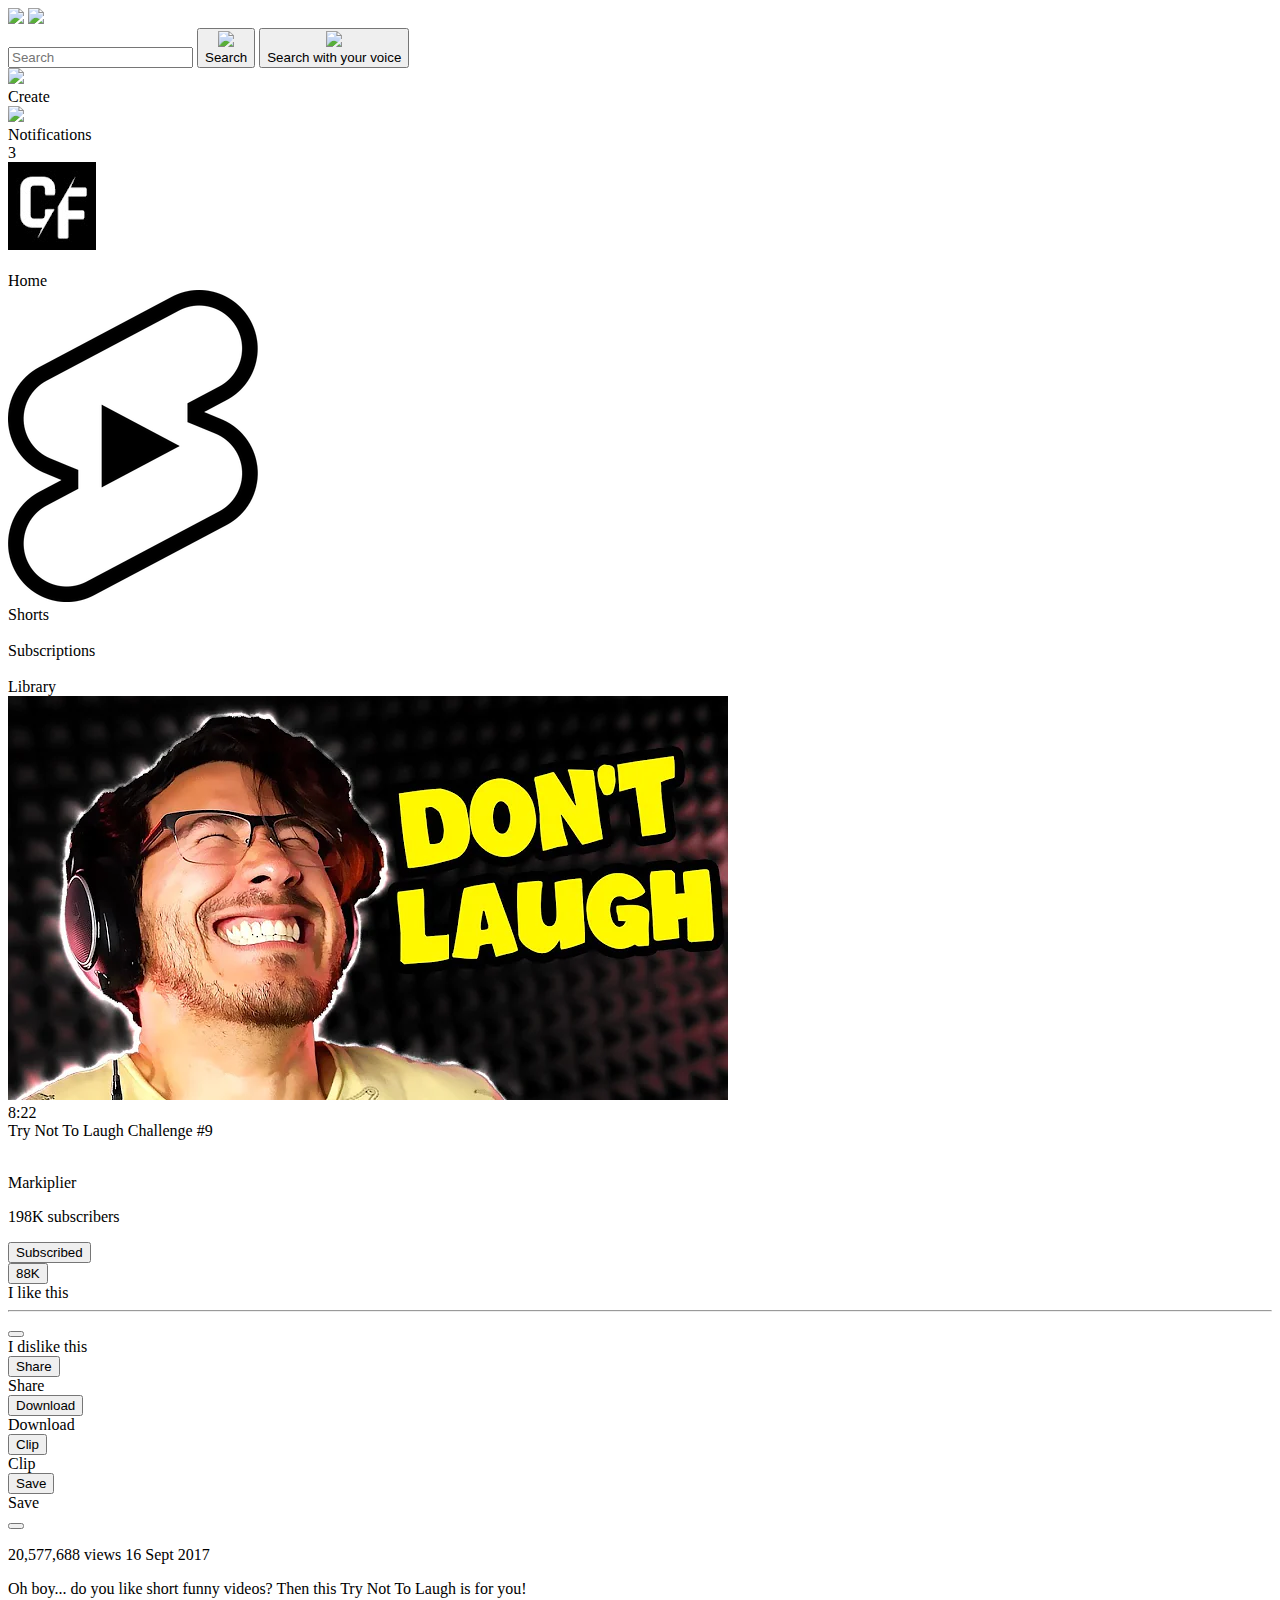
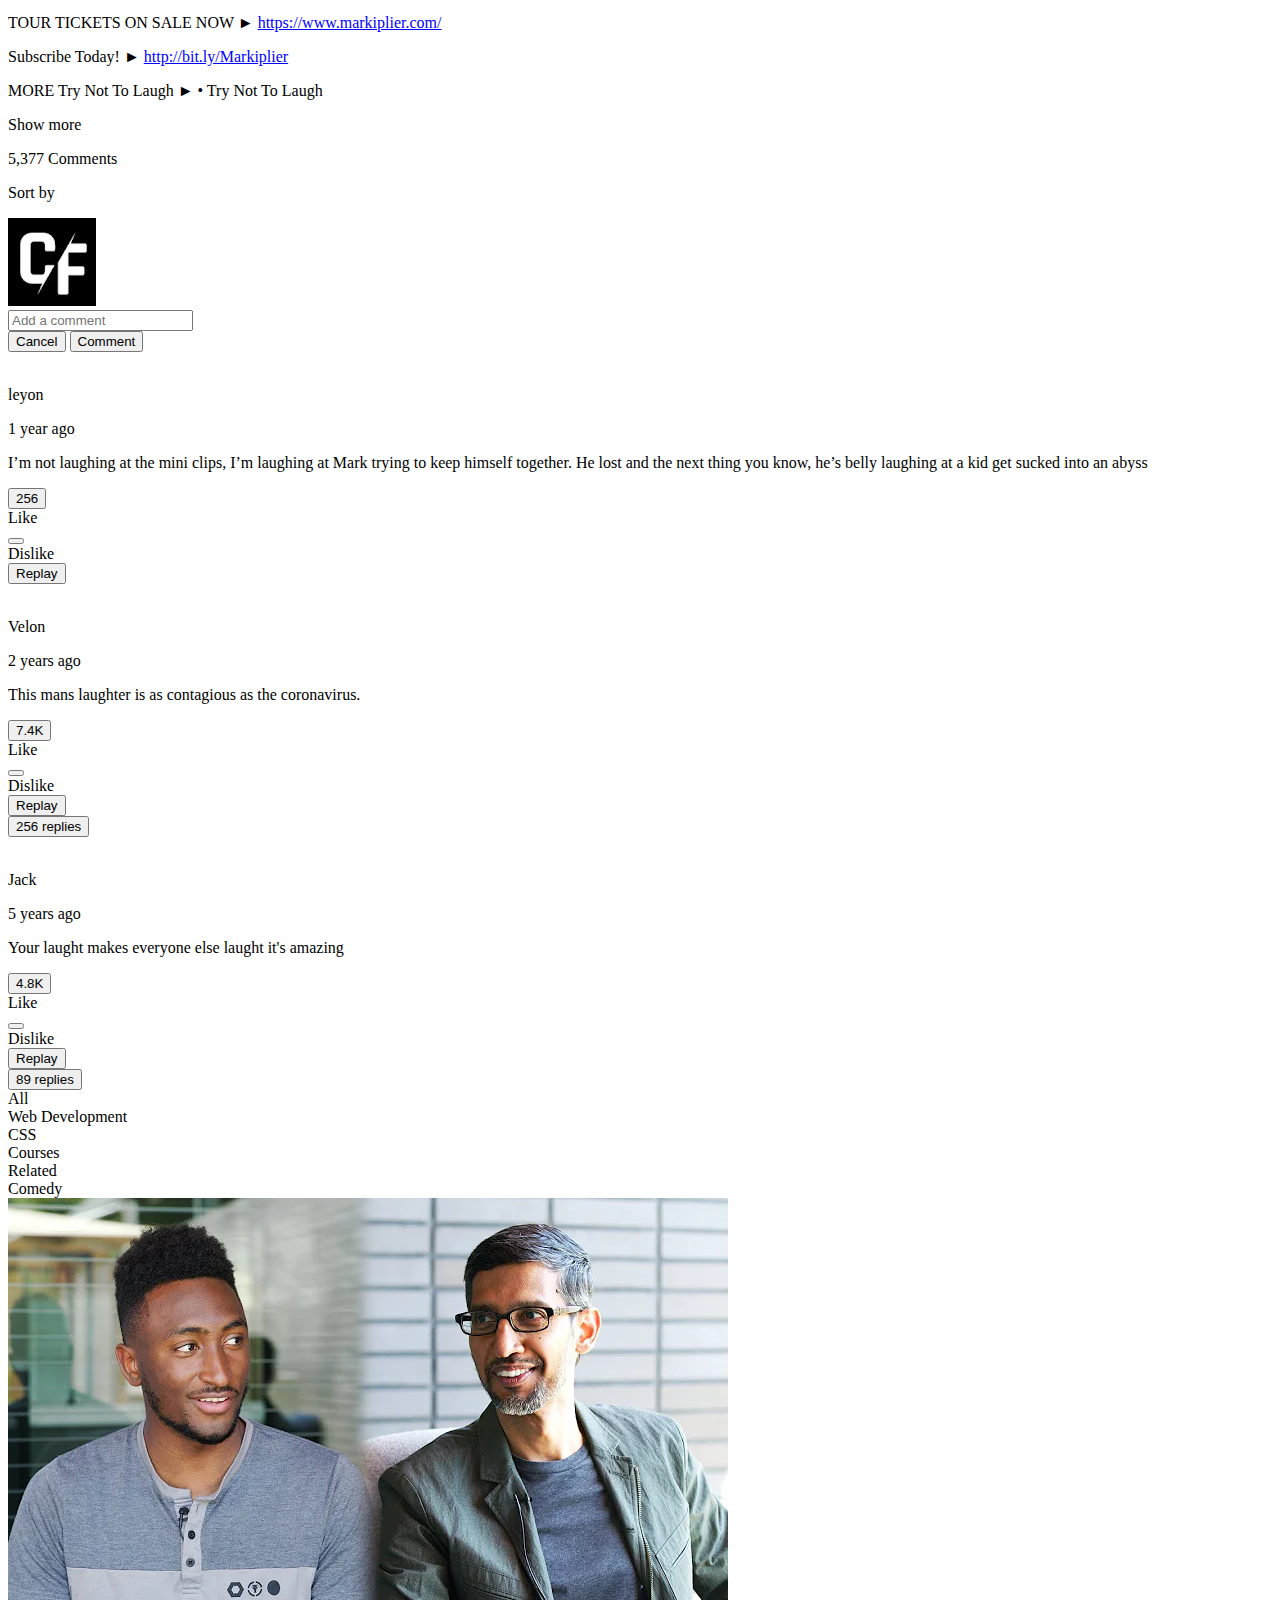
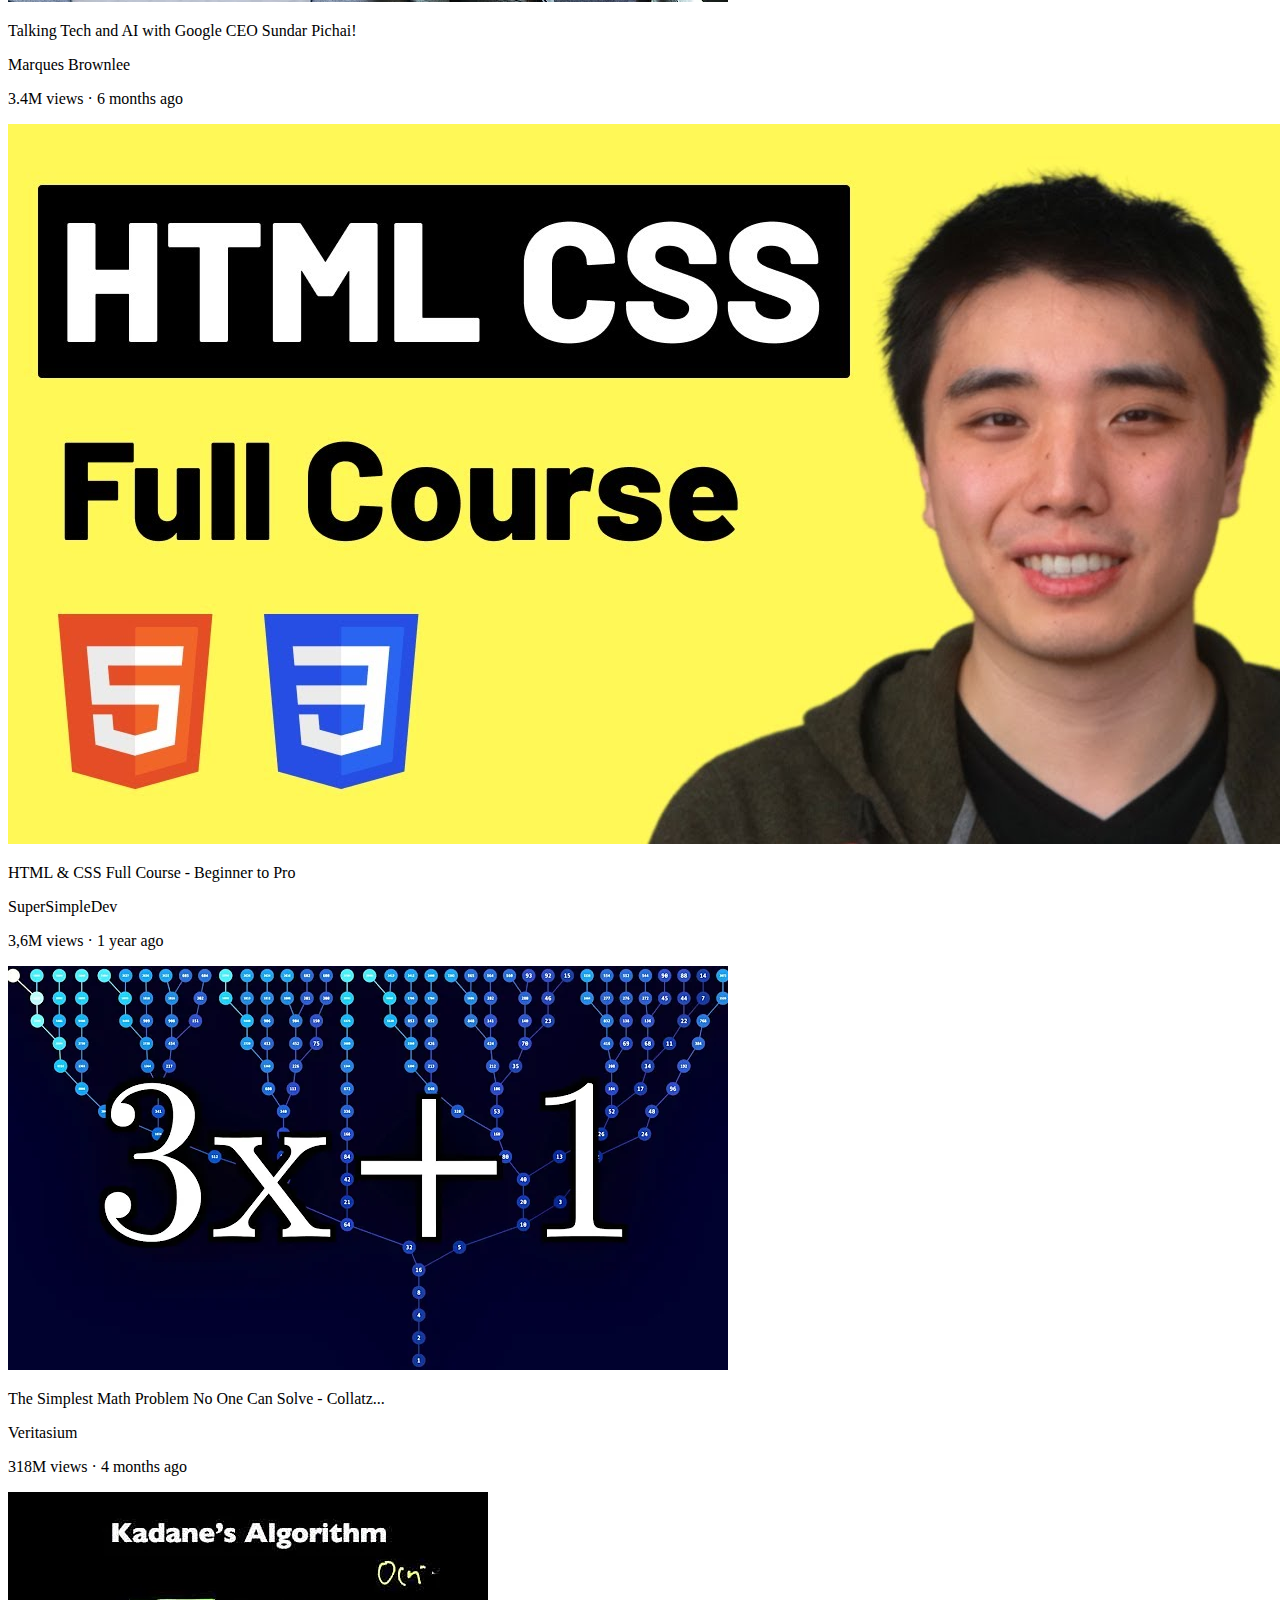
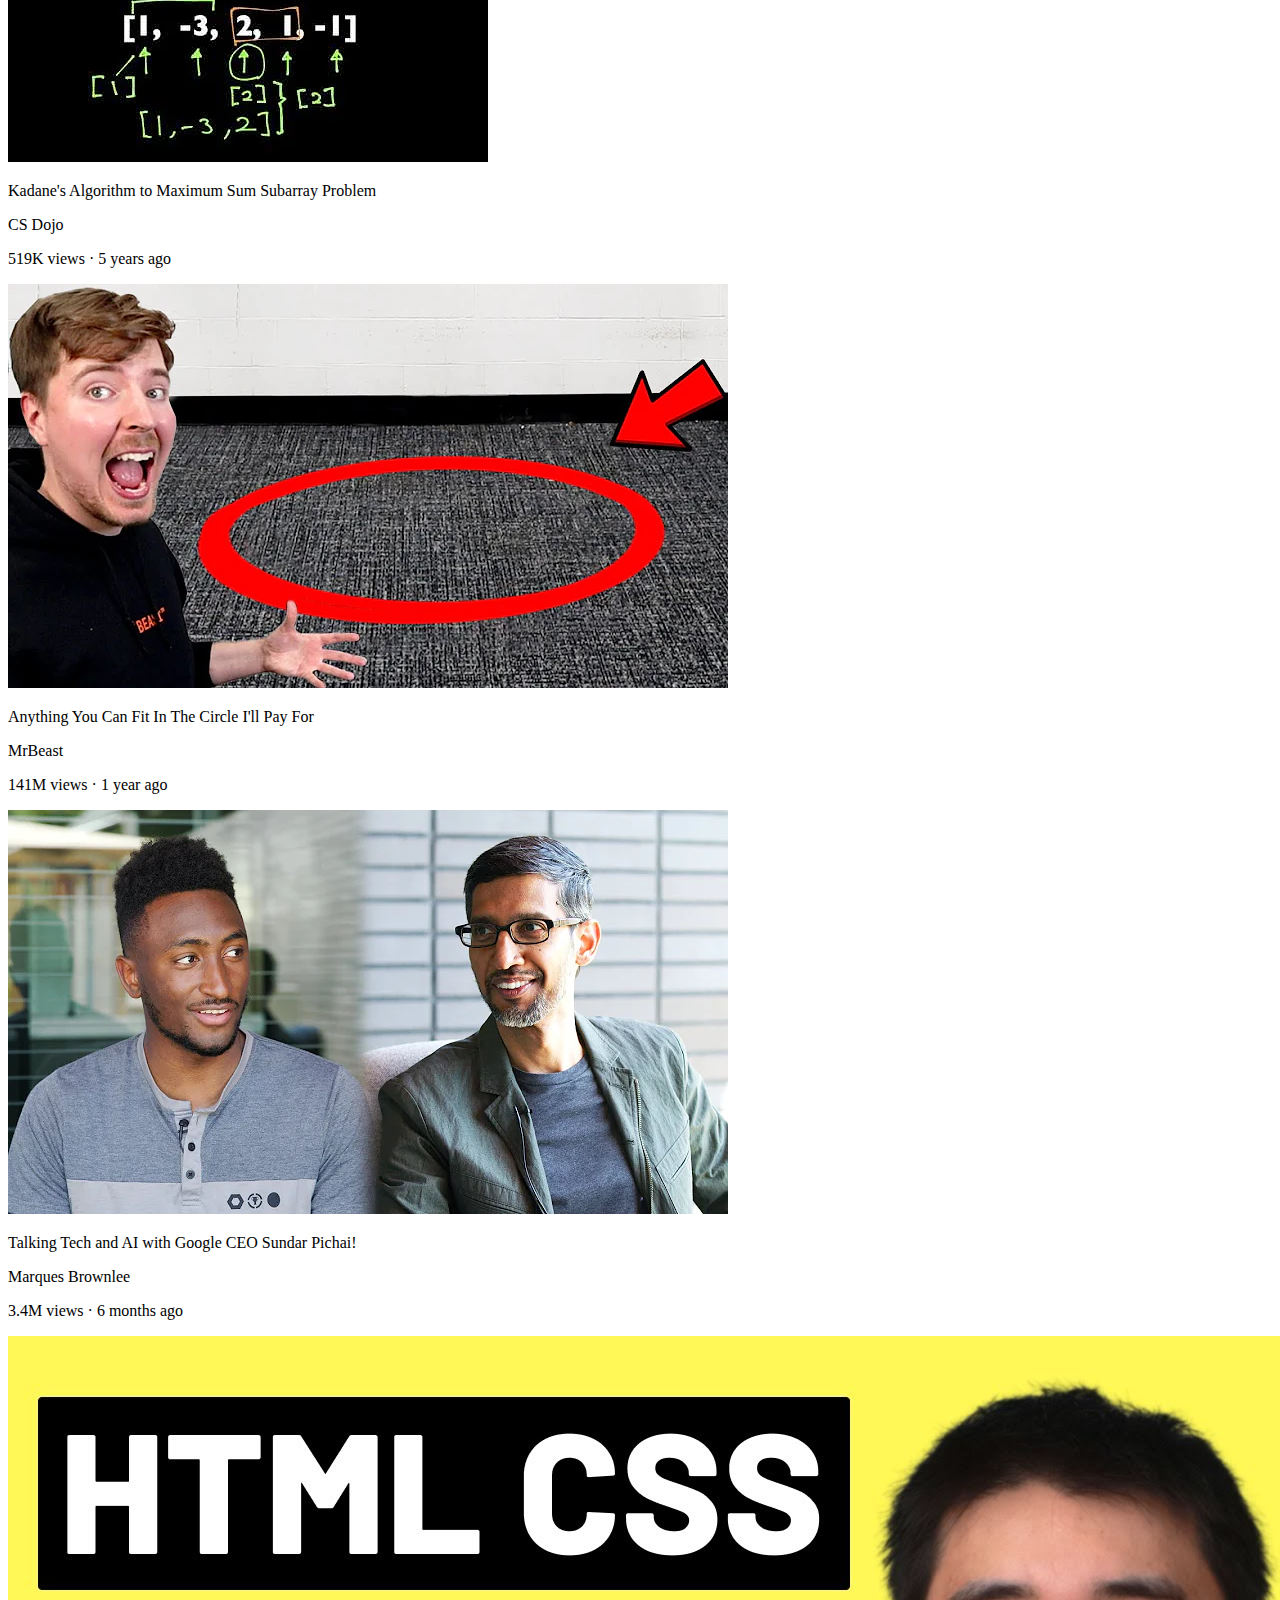
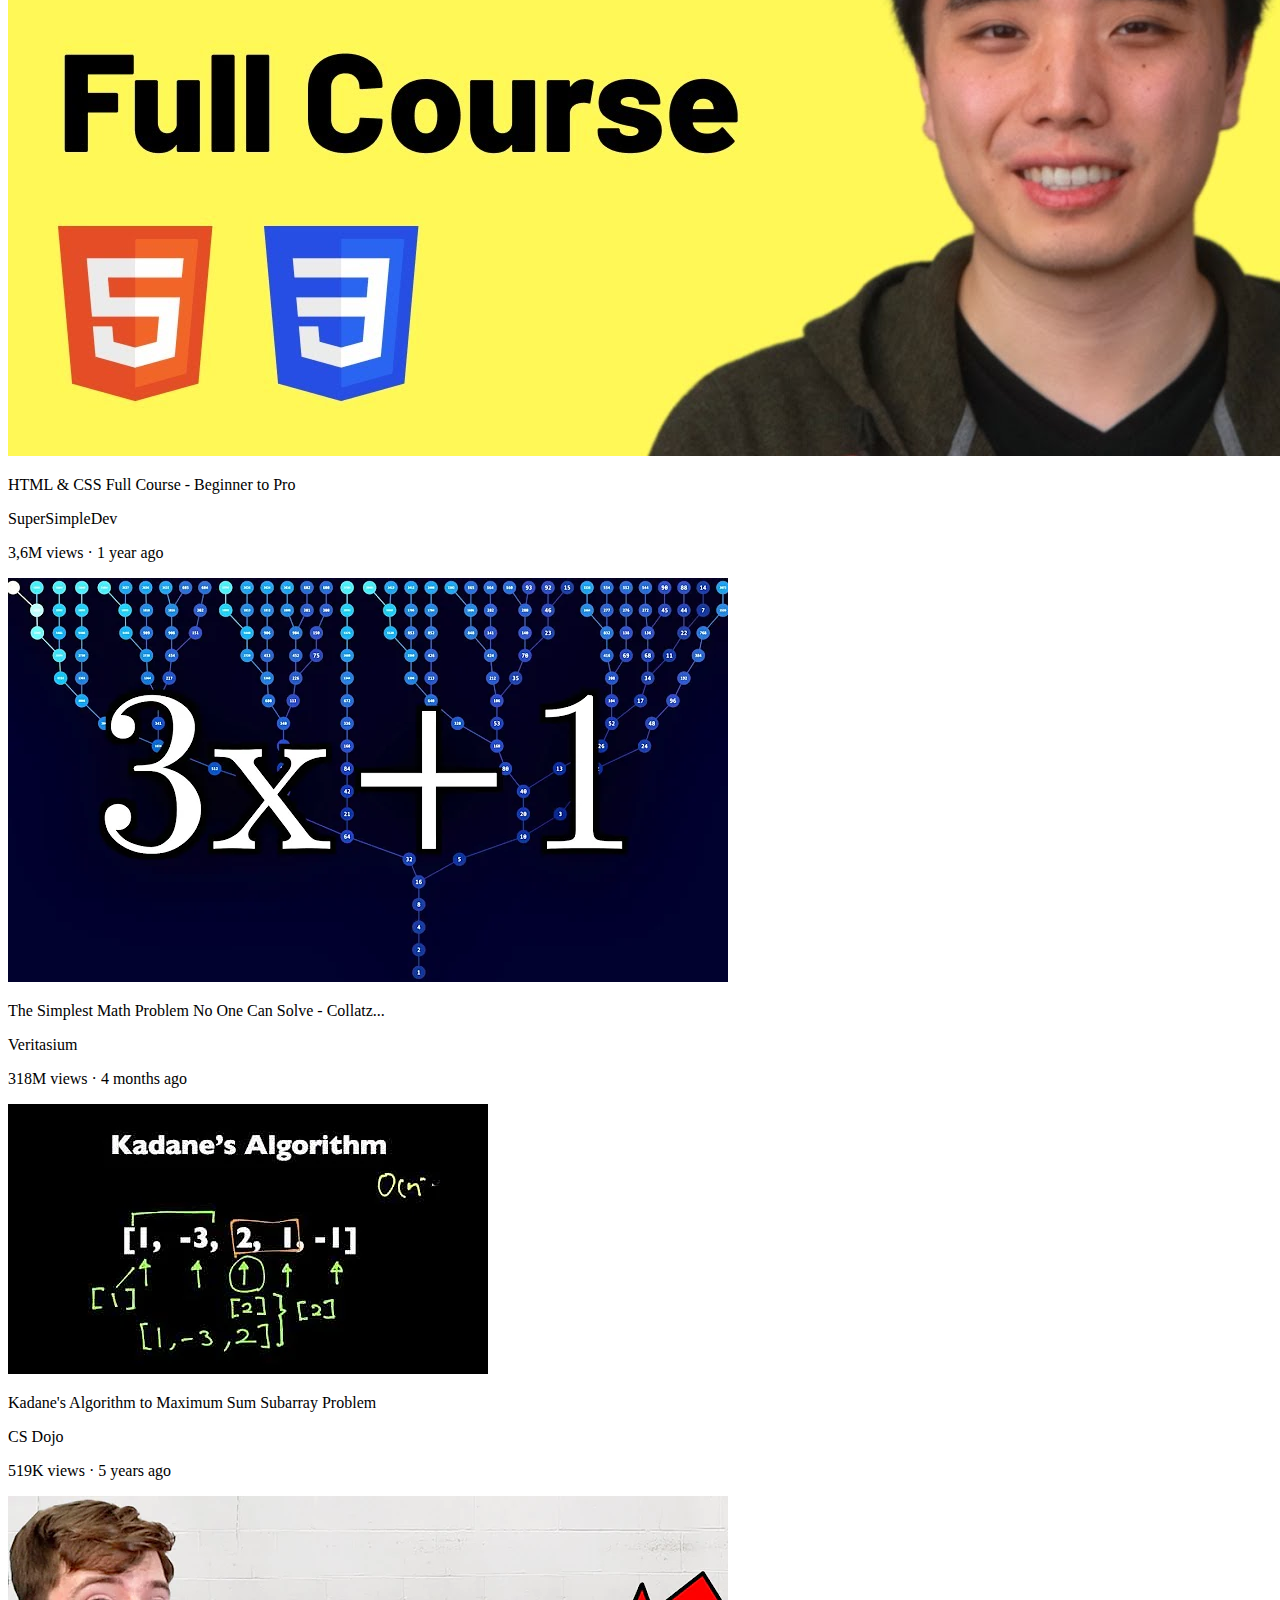
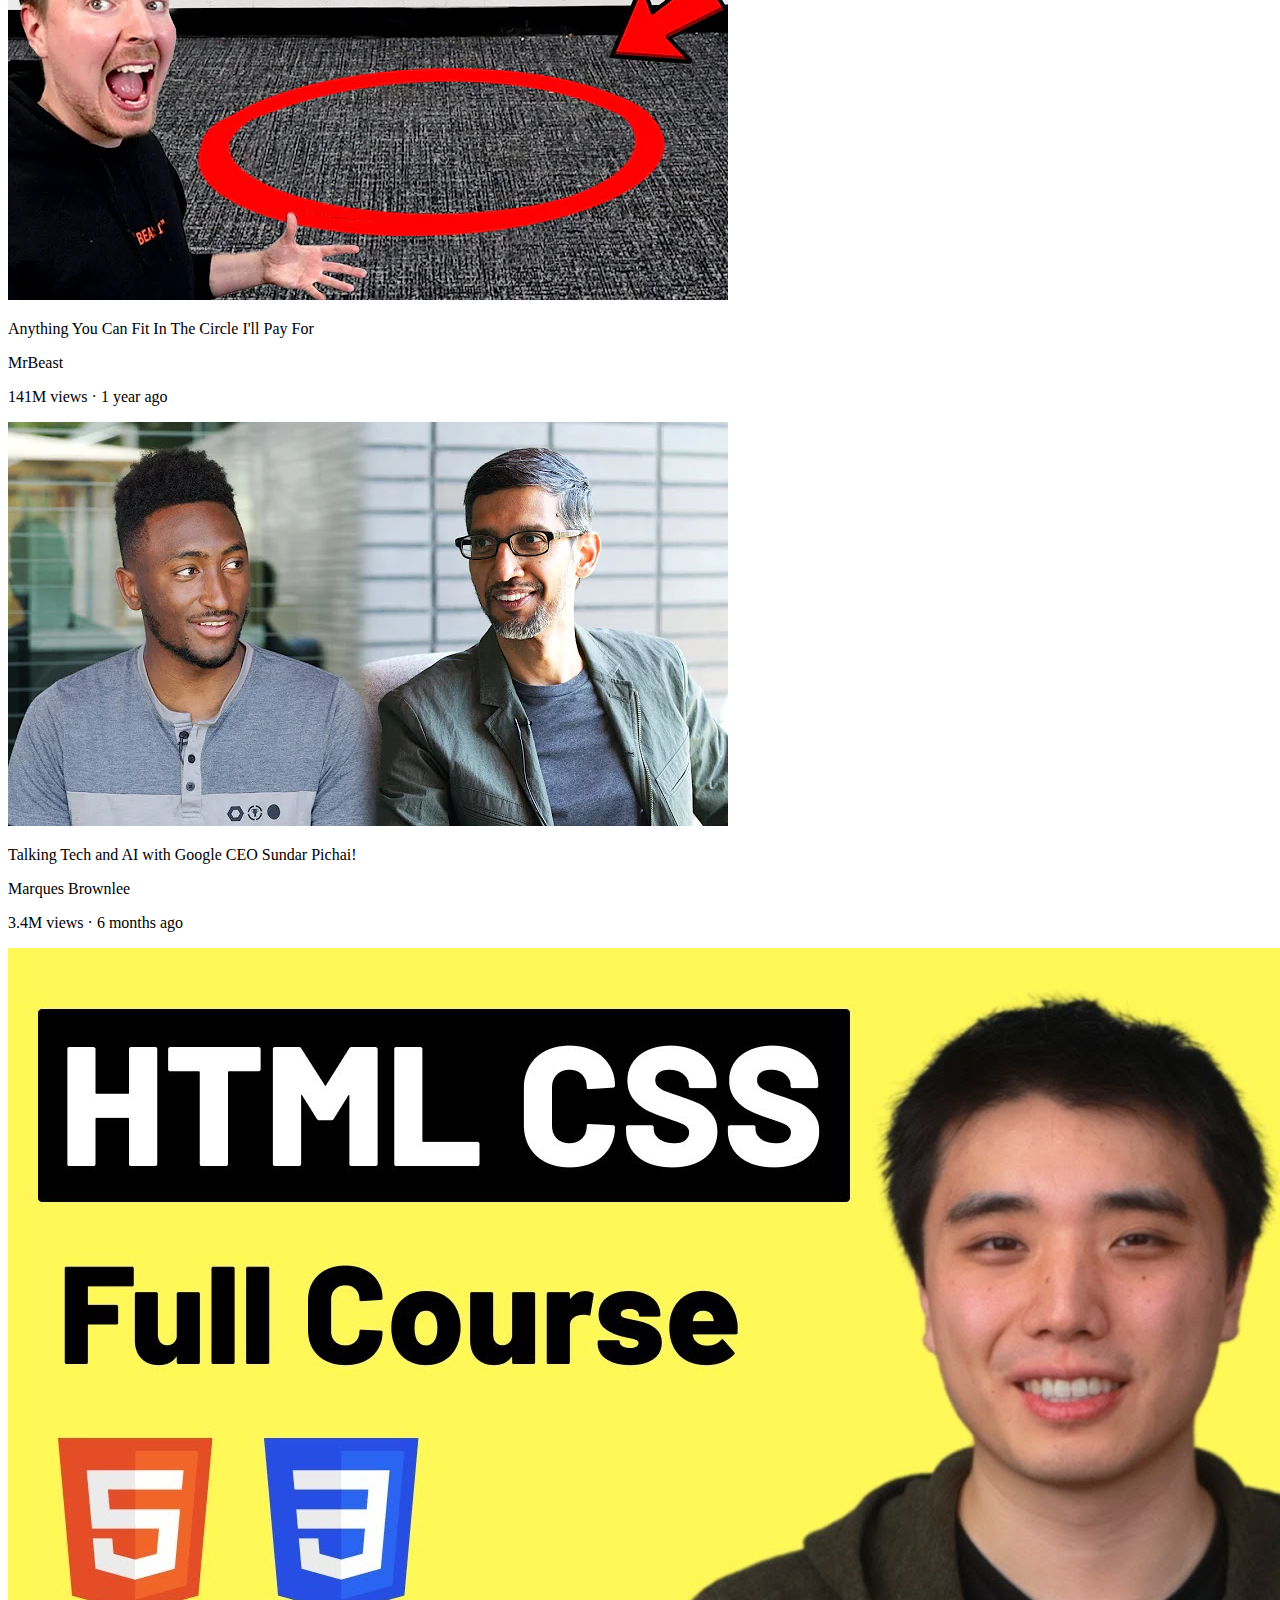
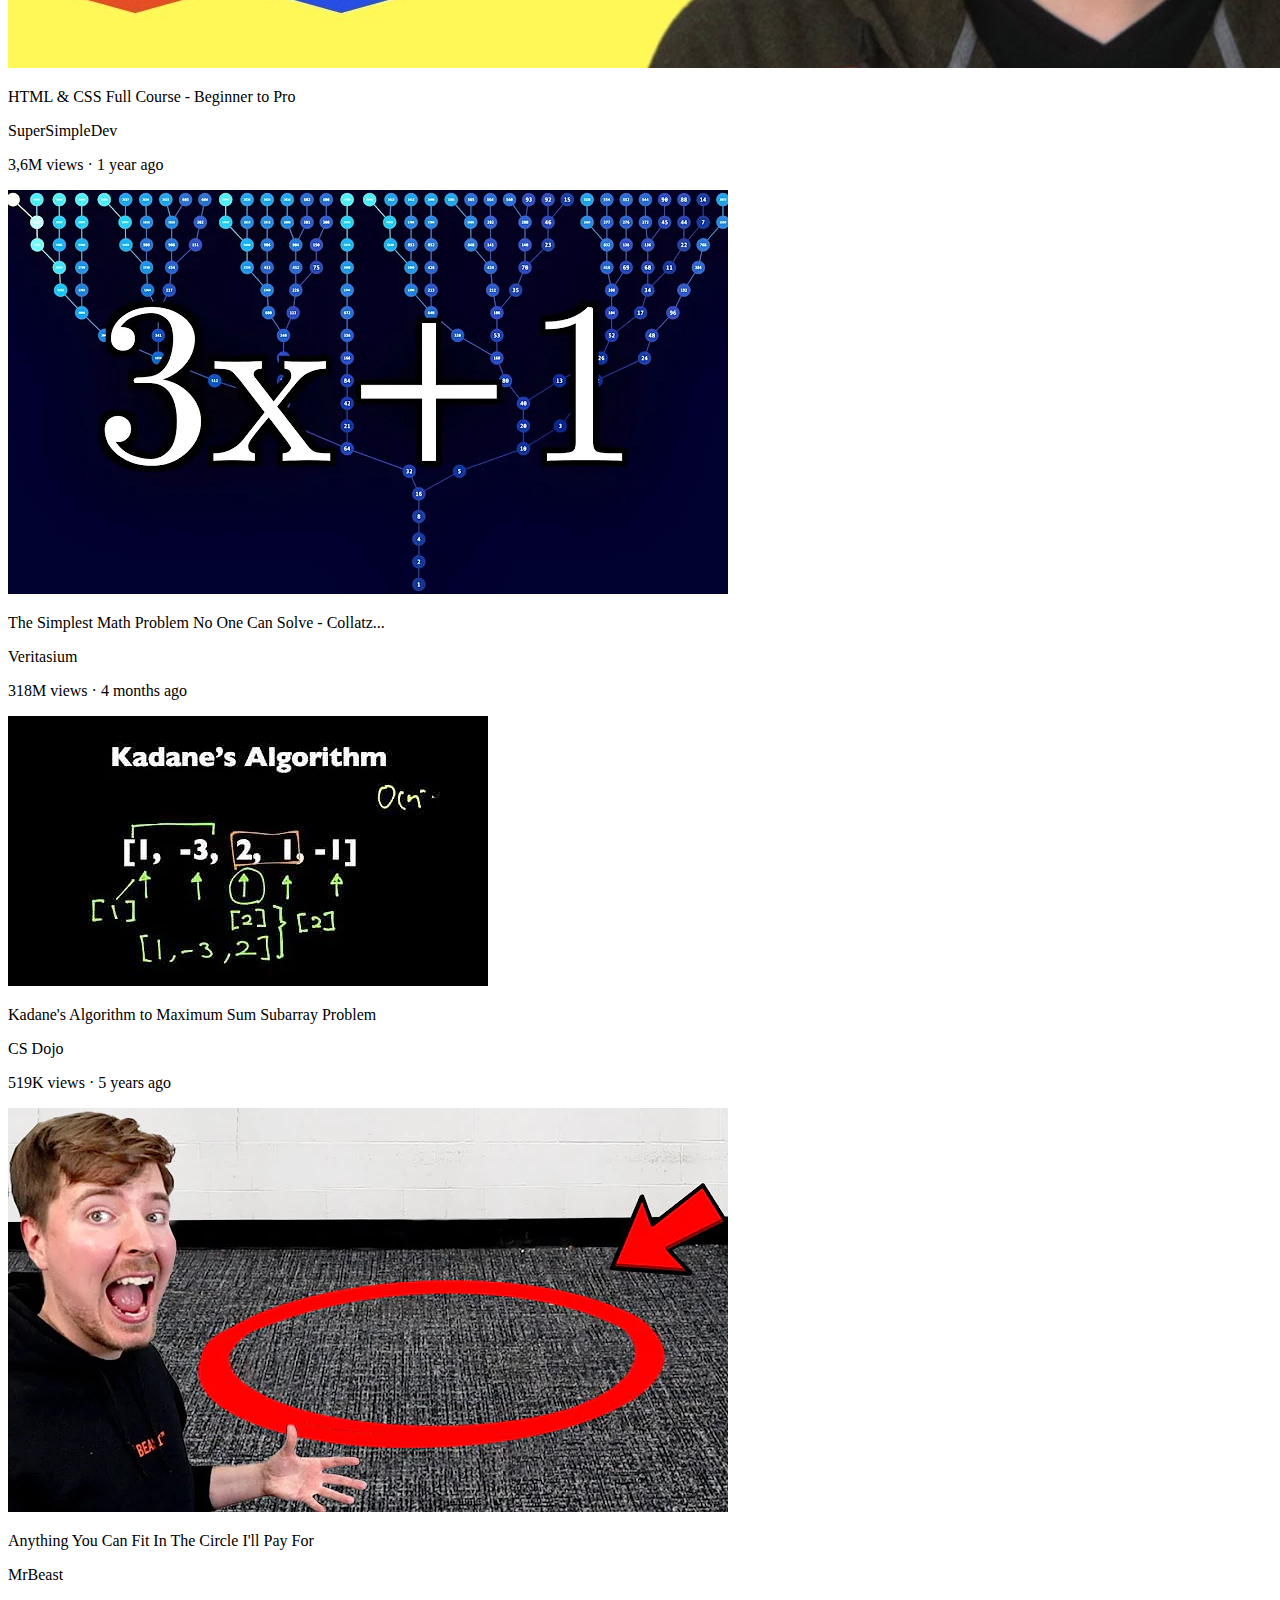
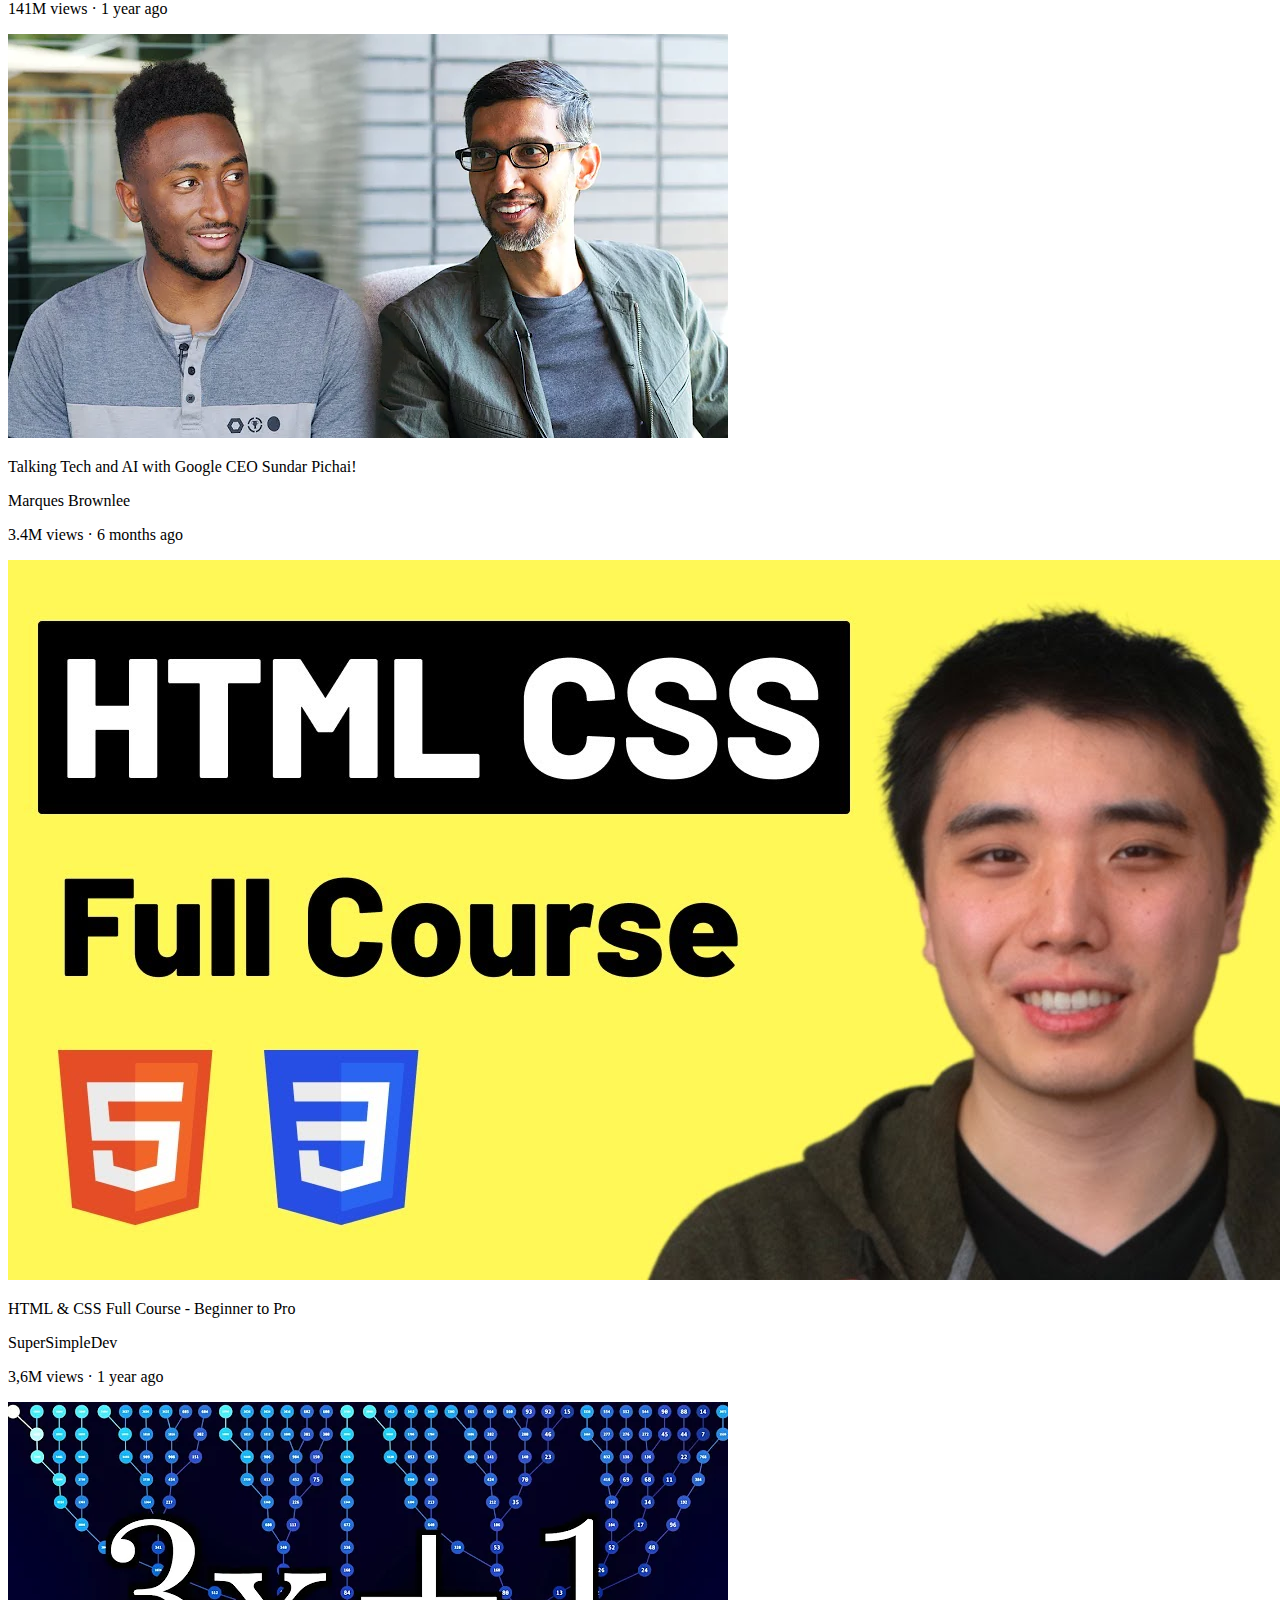
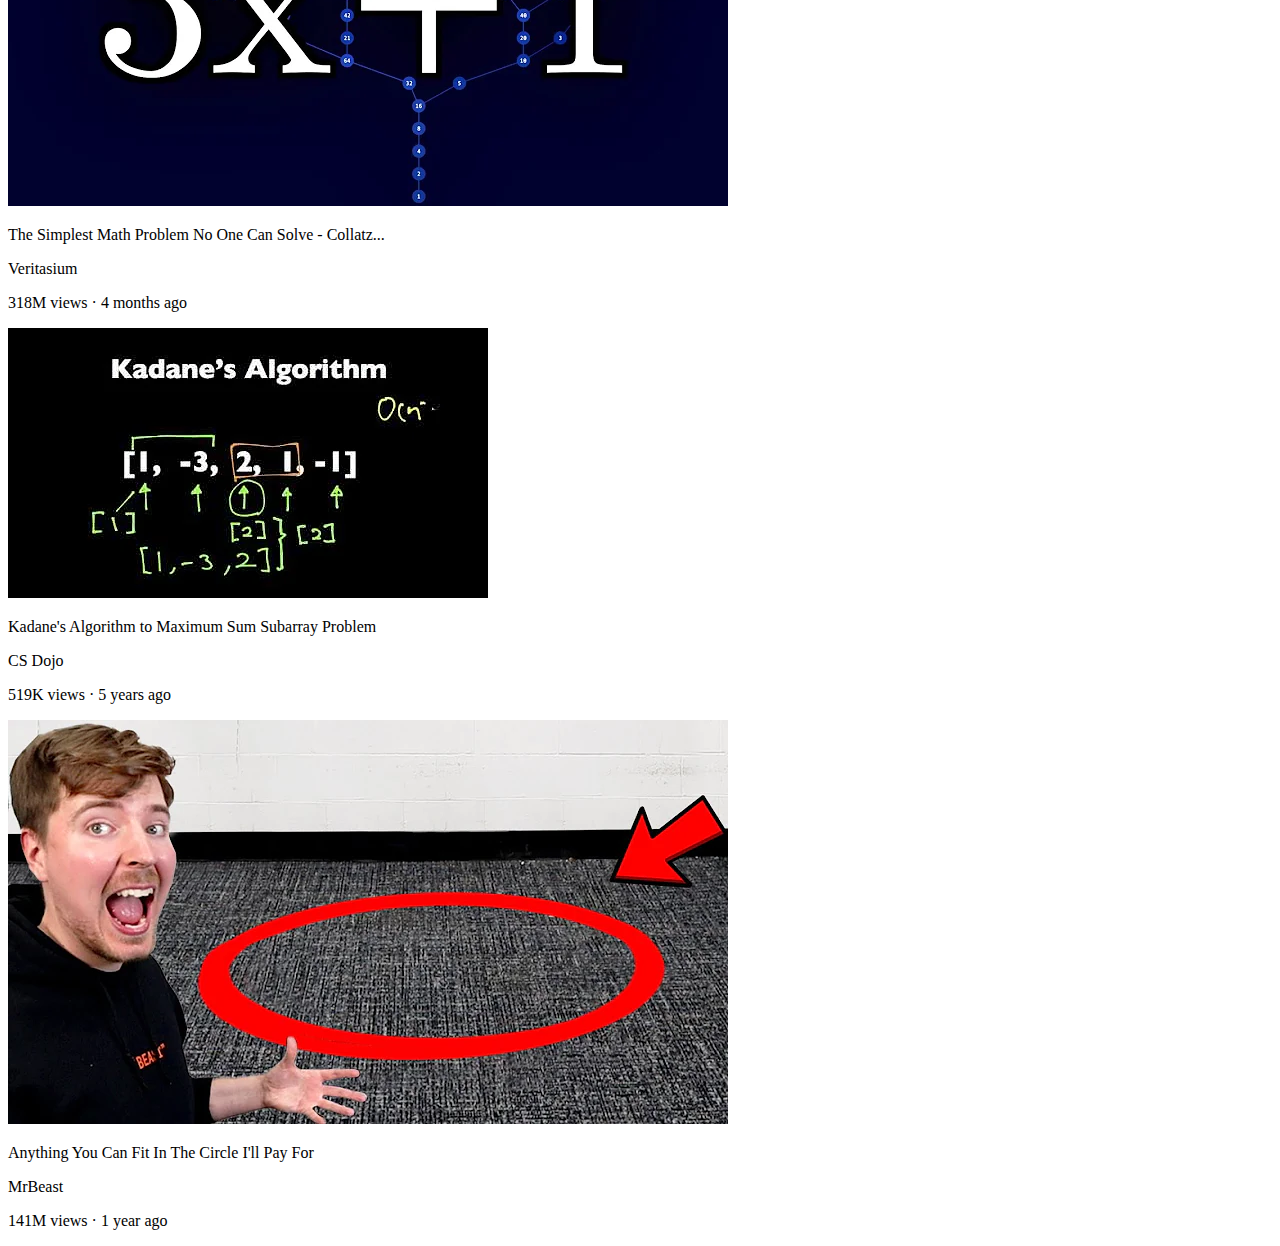
==== commit a242c94c: "Update video_page.html" ====
--- a/video_page.html
+++ b/video_page.html
@@ -16,7 +16,7 @@
     <link rel="stylesheet" href="styles/sidebar.css">
     <link rel="stylesheet" href="styles/videopage.css">
     <link rel="stylesheet" href="styles/videoPageComments.css">
-    <link rel="stylesheet" href="styles/videoPagerightSection.css">
+    <link rel="stylesheet" href="styles/videoPageRightSection.css">
     <link rel="stylesheet" href="https://cdnjs.cloudflare.com/ajax/libs/font-awesome/6.3.0/css/all.min.css"
         integrity="sha512-SzlrxWUlpfuzQ+pcUCosxcglQRNAq/DZjVsC0lE40xsADsfeQoEypE+enwcOiGjk/bSuGGKHEyjSoQ1zVisanQ=="
         crossorigin="anonymous" referrerpolicy="no-referrer" />
@@ -45,10 +45,6 @@
                 <img class="upload-icon" src="icons/upload.svg">
                 <div class="tooltip">Create</div>
             </div>
-            <div class="youtube-apps-icon-container">
-                <img class="youtube-apps-icon" src="icons/youtube-apps.svg">
-                <div class="tooltip">YouTube apps</div>
-            </div>
             <div class="notifications-icon-container">
                 <img class="notifications-icon" src="icons/notifications.svg">
                 <div class="tooltip">Notifications</div>
@@ -69,8 +65,8 @@
             <div>Home</div>
         </div>
         <div class="sidebar-link">
-            <img src="icons/explore.svg" alt="">
-            <div>Explore</div>
+            <img src="icons/YouTube-Shorts.png" alt="">
+            <div>Shorts</div>
 
         </div>
         <div class="sidebar-link">
@@ -78,16 +74,7 @@
             <div>Subscriptions</div>
 
         </div>
-        <div class="sidebar-link">
-            <img src="icons/originals.svg" alt="">
-            <div>Originals</div>
-
-        </div>
-        <div class="sidebar-link">
-            <img src="icons/youtube-music.svg" alt="">
-            <div>YouTube Music</div>
-
-        </div>
+
         <div class="sidebar-link">
             <img src="icons/library.svg" alt="">
             <div>Library</div>
